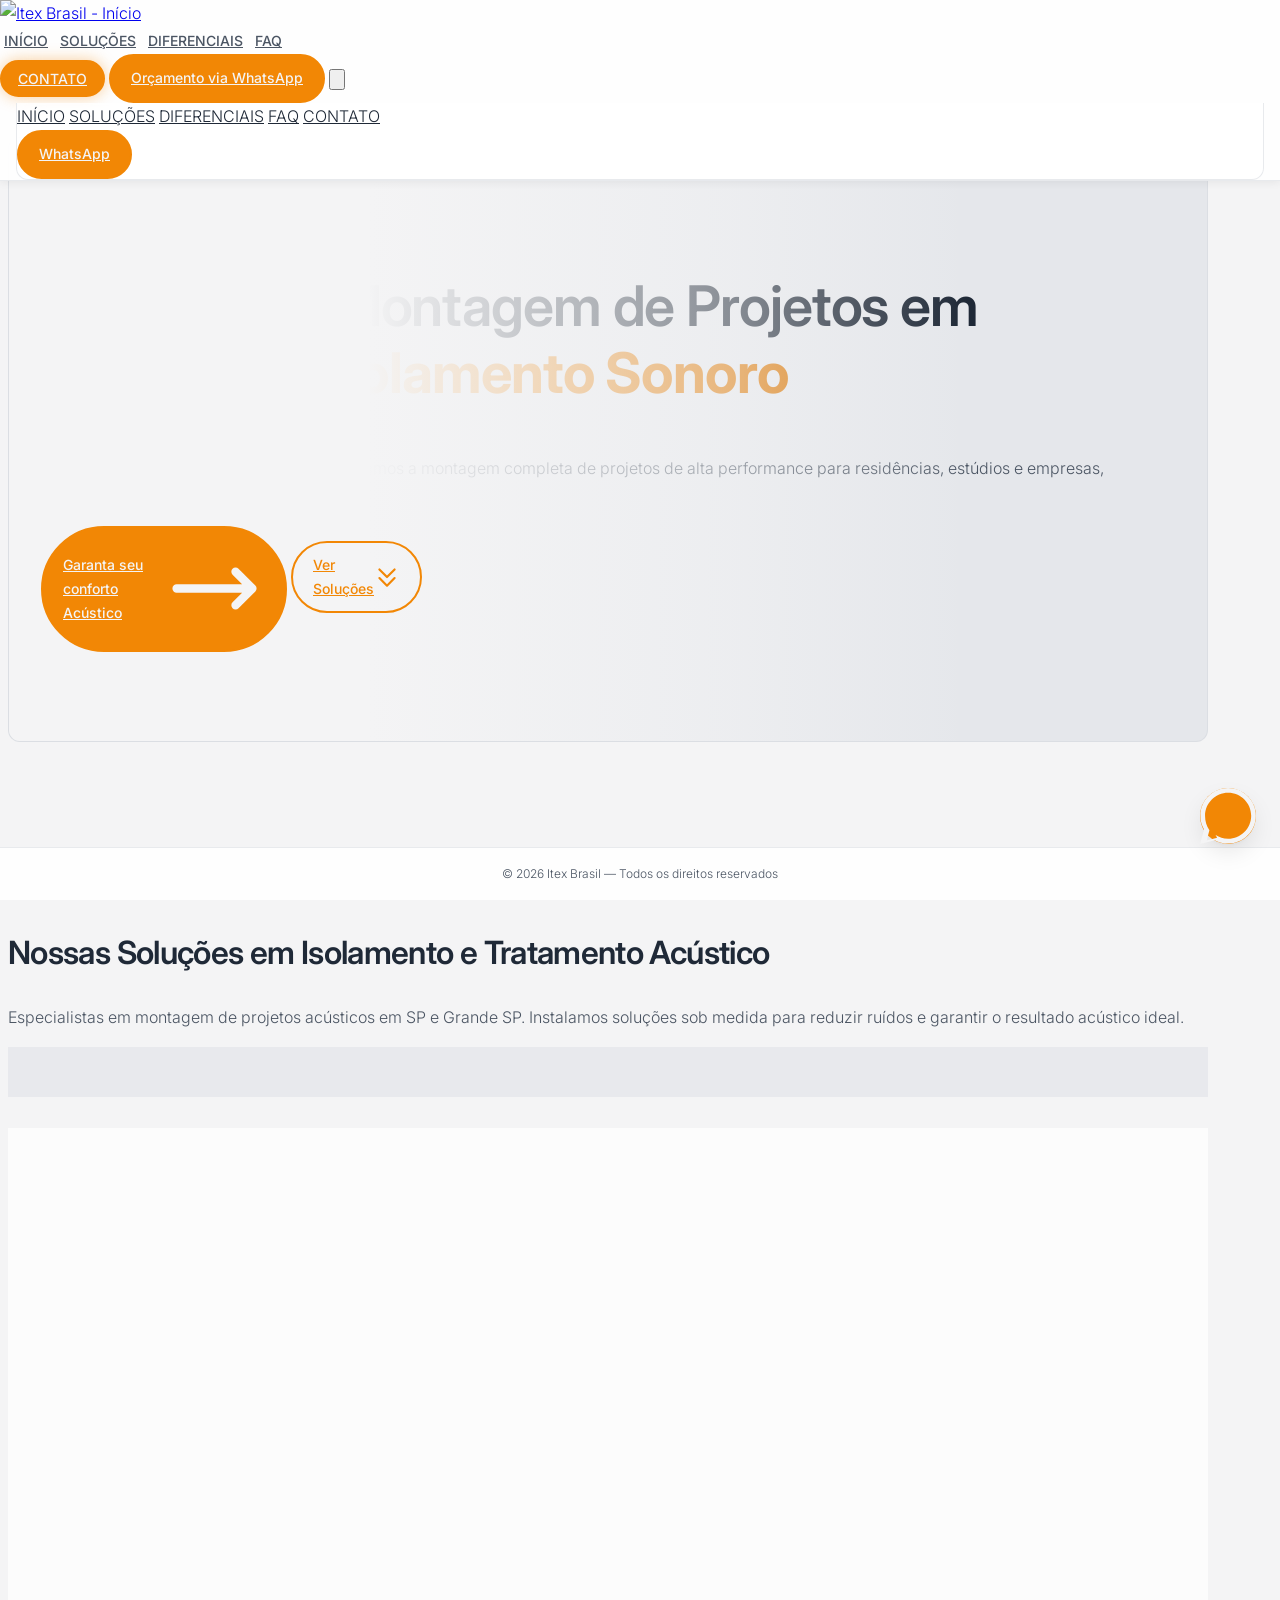
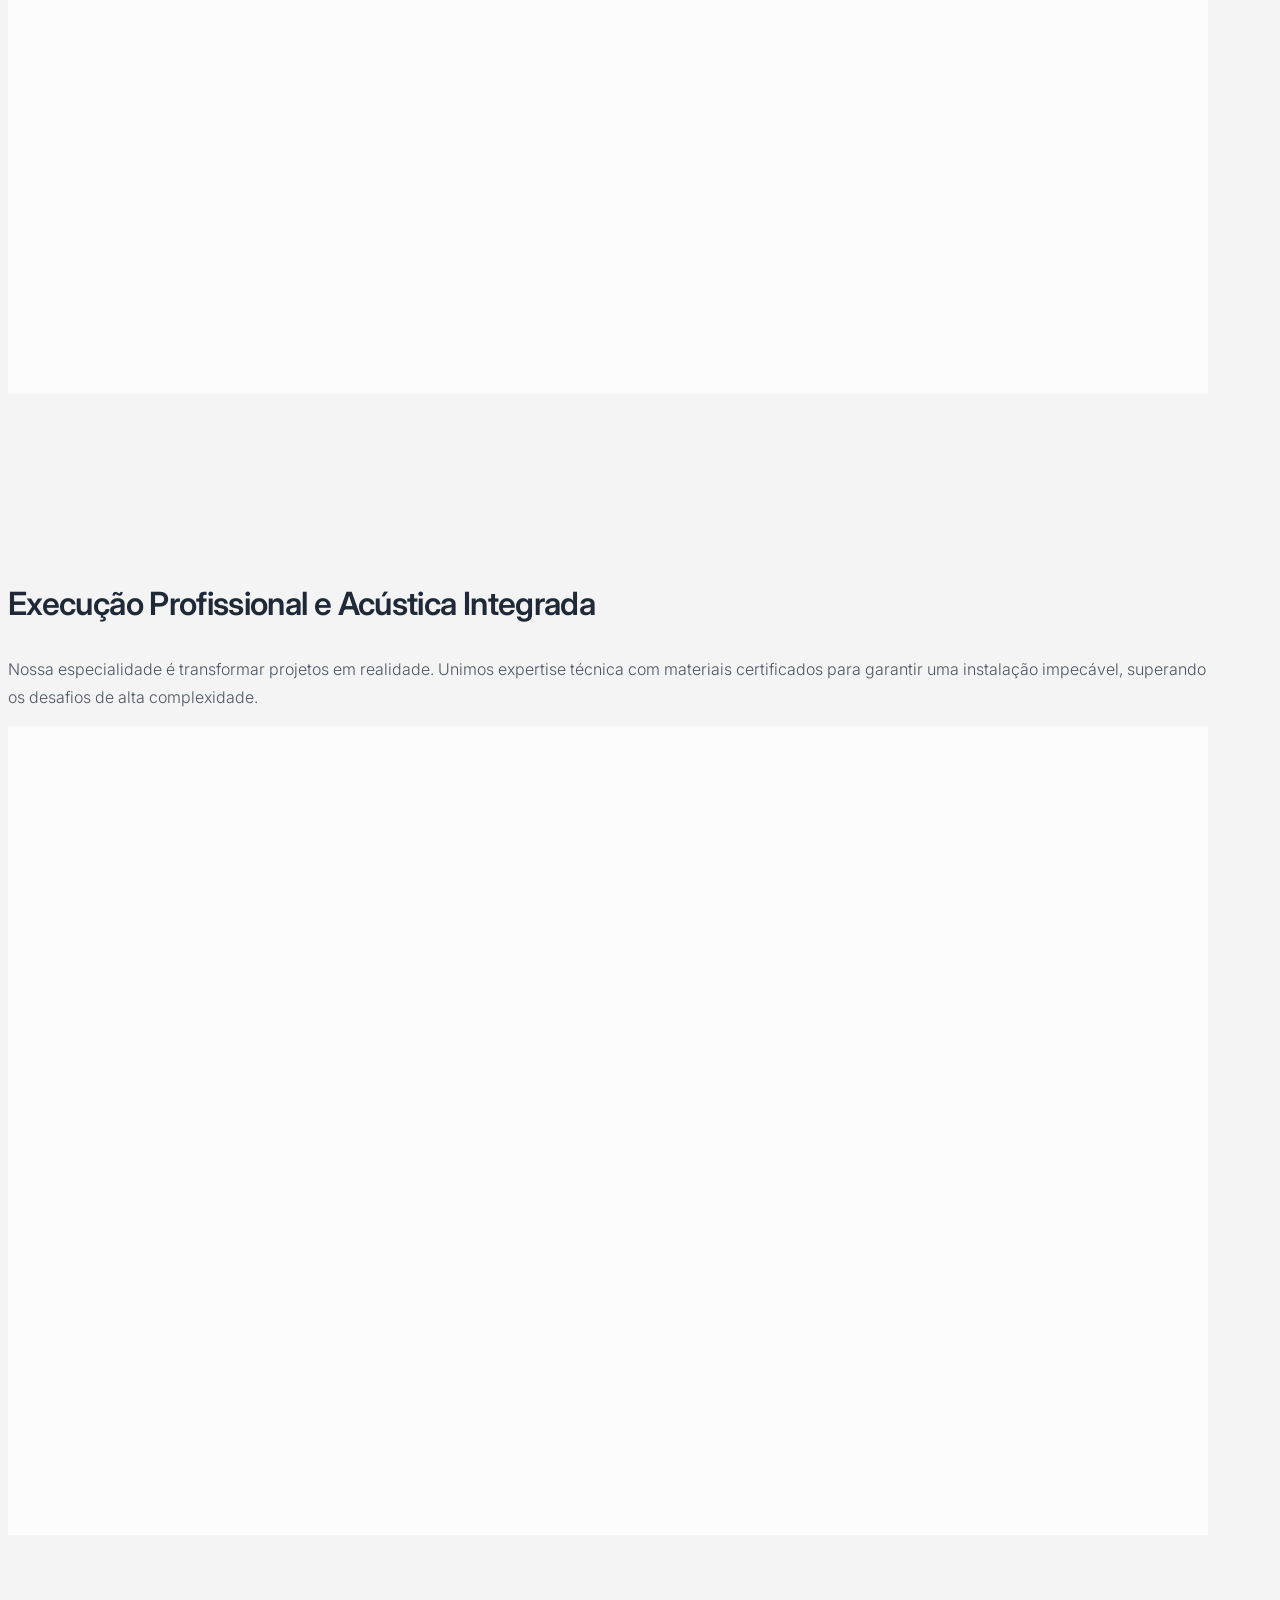
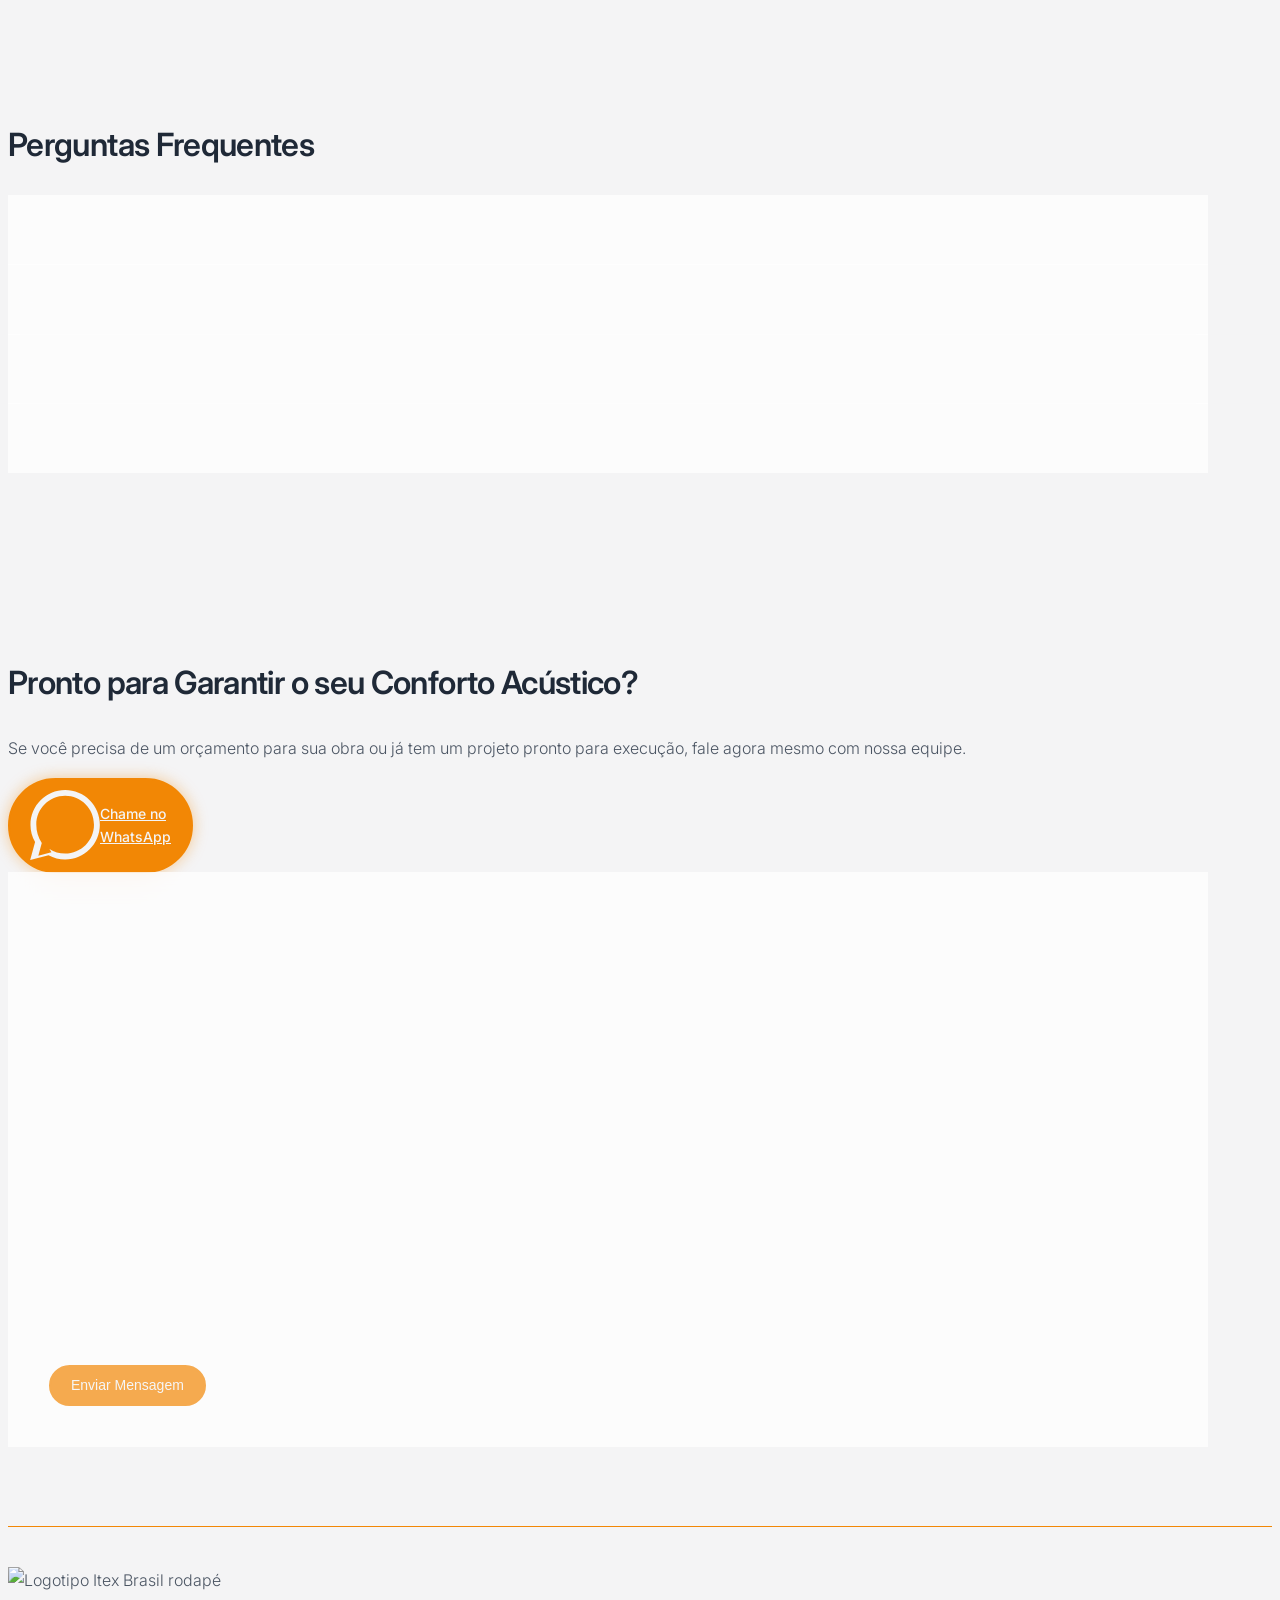
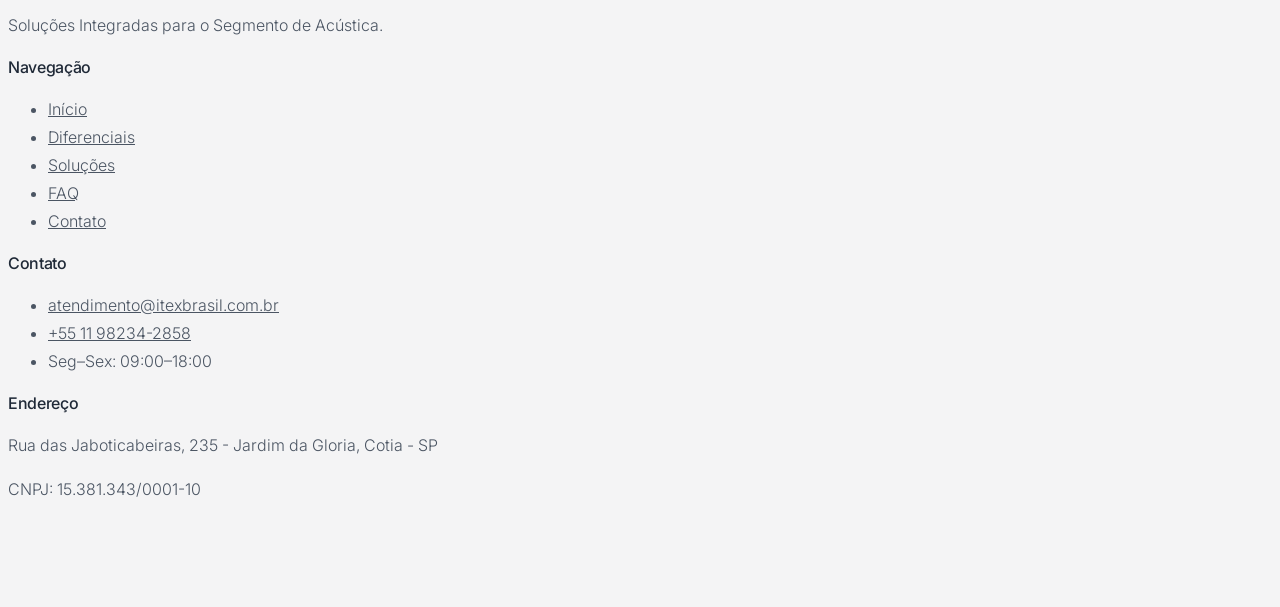
==== dia/index.html @ 736c338f "Add files via upload" ====
<!DOCTYPE html>
<html lang="pt-BR" class="scroll-smooth">
<head>
    <meta charset="UTF-8">
    <meta http-equiv="content-language" content="pt-BR">
    <meta name="viewport" content="width=device-width, initial-scale=1.0">
    
    <title>Itex Brasil | Execução Premium de Projetos Acústicos em SP</title>
    
    <meta name="description" content="Execução de projetos acústicos de alta performance em São Paulo. Soluções premium em isolamento e tratamento acústico para estúdios, empresas e residências.">
    
    <meta name="keywords" content="montagem de projeto acústico, instalação acústica São Paulo, instalação acústica Grande SP, isolamento sonoro SP, acústica para estúdios, obra de acústica Cotia, projeto acústico premium">
    <meta name="author" content="Itex Brasil">
    <meta name="robots" content="index, follow, max-snippet:-1, max-image-preview:large, max-video-preview:-1">
    
    <link rel="canonical" href="https://www.itexacusticasp.com.br/">
    
    <script async src="https://www.googletagmanager.com/gtag/js?id=G-LTKER7NZMF"></script>
<script>
  window.dataLayer = window.dataLayer || [];
  function gtag(){dataLayer.push(arguments);}
  gtag('js', new Date());

  gtag('config', 'G-LTKER7NZMF');
</script>
    
    <meta property="og:url" content="https://www.itexacusticasp.com.br/">
    <meta property="og:type" content="website">
    <meta property="og:title" content="Itex Brasil | Execução Premium de Projetos Acústicos em SP">
    <meta property="og:description" content="Soluções de alta performance em isolamento e tratamento acústico para estúdios, empresas e residências.">
    <meta property="og:image" content="https://www.itexacusticasp.com.br/og-image-premium.jpg">
    <meta property="twitter:card" content="summary_large_image">
    <meta property="twitter:title" content="Itex Brasil | Execução Premium de Projetos Acústicos em SP">
    <meta property="twitter:description" content="Soluções de alta performance em isolamento e tratamento acústico para estúdios, empresas e residências.">
    <meta property="twitter:image" content="https://www.itexacusticasp.com.br/og-image-premium.jpg">
    
    <link rel="icon" href="https://i.postimg.cc/TYwK56vv/logotipo-itex-brasil-solu-es-integradas-para-o-segmento-de-ac-stica-em-s-o-paulo-bege-cinzentado.png" type="image/png">
    <link rel="apple-touch-icon" sizes="180x180" href="/apple-touch-icon.png">
    <link rel="icon" type="image/png" sizes="32x32" href="/favicon-32x32.png">
    <link rel="icon" type="image/png" sizes="16x16" href="/favicon-16x16.png">
    
    
    <link rel="preconnect" href="https://fonts.googleapis.com">
    <link rel="preconnect" href="https://fonts.gstatic.com" crossorigin>
    <link href="https://fonts.googleapis.com/css2?family=Inter:wght@300;500;600&display=swap" rel="stylesheet">
    
    <script src="https://cdn.tailwindcss.com"></script>

    
    <link rel="stylesheet" href="style.css">
    
    
    <script type="application/ld+json">
    {
      "@context":"https://schema.org",
      "@graph":[
        {"@type":"WebSite","@id":"https://www.itexacusticasp.com.br/#website","url":"https://www.itexacusticasp.com.br/","name":"Itex Brasil"},
        {"@type":"LocalBusiness","@id":"https://www.itexacusticasp.com.br/#localbusiness","name":"Itex Brasil","telephone":"+55-11-98234-2858","email":"atendimento@itexbrasil.com.br"}
      ]
    }
    </script>
</head>
<body class="antialiased">

    <header id="header" class="fixed top-0 left-0 w-full transition-all duration-300" role="banner" aria-label="Cabeçalho Itex Brasil">
        <div class="container mx-auto px-6 py-5 flex items-center justify-between">
            
            <a href="#inicio" aria-label="Itex Brasil - Início" class="flex items-center gap-4">
                <img src="https://i.postimg.cc/Wb87Cwcz/logotipo-itex-brasil-isolamento-acustico-sao-paulo.webp" 
                     alt="Itex Brasil - Início" class="h-10 w-auto" width="224" height="56" loading="eager" decoding="async">
            </a>
            
            <nav id="nav-menu" class="hidden md:flex items-center gap-6 lg:gap-8 absolute left-1/2 -translate-x-1/2" role="navigation" aria-label="Menu principal">
                <a href="#inicio" data-navlink="inicio" class="nav-link">INÍCIO</a>
                <a href="#solucoes" data-navlink="solucoes" class="nav-link">SOLUÇÕES</a>
                <a href="#diferenciais" data-navlink="diferenciais" class="nav-link">DIFERENCIAIS</a>
                <a href="#faq" data-navlink="faq" class="nav-link">FAQ</a>
            </nav>

            <div class="flex items-center gap-4">
                <a href="#contato" data-navlink="contato" class="nav-link nav-link-cta hidden md:inline-flex">CONTATO</a>
                <a href="https://wa.me/5511982342858?text=Ol%C3%A1!%20Gostaria%20de%20um%20or%C3%A7amento%20para%20montagem%20de%20um%20projeto%20ac%C3%BAstico." target="_blank" rel="noopener noreferrer" class="hidden md:inline-flex btn btn-primary">
                    <span>Orçamento via WhatsApp</span>
                </a>
                
                <button id="mobile-menu-button" class="md:hidden text-primary relative w-8 h-8" aria-label="Abrir menu de navegação" aria-expanded="false" aria-controls="mobile-menu">
                    <svg class="w-full h-full" fill="none" stroke="var(--color-text-primary)" viewBox="0 0 24 24" stroke-width="2" stroke-linecap="round" stroke-linejoin="round">
                        <path id="menu-line-top" d="M4 6h16" class="transition-all duration-300 ease-in-out"></path>
                        <path id="menu-line-middle" d="M4 12h16" class="transition-all duration-300 ease-in-out"></path>
                        <path id="menu-line-bottom" d="M4 18h16" class="transition-all duration-300 ease-in-out"></path>
                    </svg>
                </button>
            </div>
        </div>

        <div id="mobile-menu" class="hidden md:hidden glass-card" style="border-radius: 0 0 0.75rem 0.75rem; margin: 0 1rem; border-top: none;">
            <a href="#inicio" class="mobile-nav-link block py-3 px-6 text-sm font-medium" style="color: var(--color-text-primary);">INÍCIO</a>
            <a href="#solucoes" class="mobile-nav-link block py-3 px-6 text-sm font-medium" style="color: var(--color-text-primary);">SOLUÇÕES</a>
            <a href="#diferenciais" class="mobile-nav-link block py-3 px-6 text-sm font-medium" style="color: var(--color-text-primary);">DIFERENCIAIS</a>
            <a href="#faq" class="mobile-nav-link block py-3 px-6 text-sm font-medium" style="color: var(--color-text-primary);">FAQ</a>
            <a href="#contato" class="mobile-nav-link block py-3 px-6 text-sm font-medium" style="color: var(--color-text-primary);">CONTATO</a>
            <div class="p-4">
                <a href="https://wa.me/5511982342858?text=Ol%C3%A1!%20Gostaria%20de%20um%20or%C3%A7amento%20para%20montagem%20de%20um%20projeto%20ac%C3%BAstico." target="_blank" rel="noopener noreferrer" class="block w-full btn btn-primary">
                    <span>WhatsApp</span>
                </a>
            </div>
        </div>
    </header>

    <main role="main">

        <section id="inicio" aria-label="Início - Isolamento acústico em São Paulo"> 
            <div class="container mx-auto px-6">
                
                <div class="hero-card animated-element">
                    
                    <img src="https://i.postimg.cc/YSxzzNJW/solucoes-integradas-isolamento-acustico-sao-paulo-office.webp"
                         alt="Escritório moderno com divisórias de vidro, mostrando uma solução de acústica corporativa em São Paulo."
                         class="hero-bg-image" width="1920" height="1080" loading="eager" decoding="async" fetchpriority="high">
                    
                    <div class="hero-overlay"></div>

                    <div class="relative z-10 w-full max-w-2xl"> 
                        <h1 class="text-primary">Execução e Montagem de Projetos em <span class="hero-accent-text">Acústica</span> e <span class="hero-accent-text">Isolamento Sonoro</span></h1>
                        <p class="mt-6 text-base md:text-lg text-secondary">Com foco em São Paulo e Grande SP, Realizamos a montagem completa de projetos de alta performance para residências, estúdios e empresas, garantindo o conforto acústico ideal.</p>

                        <div class="mt-8 flex flex-col sm:flex-row gap-4">
                            <a href="#contato" id="hero-cta-button" class="btn btn-primary group">
                                <span>Garanta seu conforto Acústico</span>
                                <svg xmlns="http://www.w3.org/2000/svg" class="h-4 w-4 ml-2" fill="none" viewBox="0 0 24 24" stroke="currentColor" stroke-width="2"><path stroke-linecap="round" stroke-linejoin="round" d="M17 8l4 4m0 0l-4 4m4-4H3"/></svg>
                            </a>
                            <a href="#solucoes" class="btn btn-outline-primary group">
                                <span>Ver Soluções</span>
                                <svg xmlns="http://www.w3.org/2000/svg" class="h-4 w-4 ml-2" fill="none" viewBox="0 0 24 24" stroke="currentColor" stroke-width="2"><path stroke-linecap="round" stroke-linejoin="round" d="M19 13l-7 7-7-7m14-8l-7 7-7-7"/></svg>
                            </a>
                        </div>
                    </div>
                </div>
            </div>
        </section>

        <section id="solucoes" aria-label="Nossas Soluções Acústicas"> 
            <div class="container mx-auto px-6">
                <div class="text-center mb-10 animated-element">
                    <h2 class="tracking-tight">Nossas Soluções em Isolamento e Tratamento Acústico</h2>
                    <p class="text-base md:text-lg mt-4 max-w-3xl mx-auto">Especialistas em montagem de projetos acústicos em SP e Grande SP. Instalamos soluções sob medida para reduzir ruídos e garantir o resultado acústico ideal.</p>
                </div>

                <div class="flex justify-center mb-6 animated-element" style="animation-delay: 150ms;">
                    <div role="tablist" aria-label="Nossas Soluções" class="tab-list">
                        <div id="tab-slider"></div> 
                        <button role="tab" aria-selected="true" aria-controls="estudios-panel" id="estudios-tab" data-tab-target="estudios" class="tab-button active">Estúdios</button>
                        <button role="tab" aria-selected="false" aria-controls="corporativo-panel" id="corporativo-tab" data-tab-target="corporativo" class="tab-button">Corporativo</button>
                        <button role="tab" aria-selected="false" aria-controls="residencial-panel" id="residencial-tab" data-tab-target="residencial" class="tab-button">Residencial</button>
                        <button role="tab" aria-selected="false" aria-controls="areas-tecnicas-panel" id="areas-tecnicas-tab" data-tab-target="areas-tecnicas" class="tab-button">Áreas Técnicas</button>
                        <button role="tab" aria-selected="false" aria-controls="industria-panel" id="industria-tab" data-tab-target="industria" class="tab-button">Indústria</button>
                    </div>
                </div>
                
                <div class="relative animated-element tab-container glass-card" style="animation-delay: 300ms;" aria-live="polite"> 
                    <div id="tab-content-wrapper">

                        <div id="estudios-panel" role="tabpanel" aria-labelledby="estudios-tab" class="tab-panel">
                            <div class="grid grid-cols-1 md:grid-cols-2 gap-8 items-center">
                                <div>
                                    <h3 class="text-xl md:text-2xl mb-2">Estúdios: Soluções completas para salas de gravação, ensaio e home studios</h3>
                                    <p class="text-base md:text-lg text-secondary">Oferecemos soluções acústicas integradas para o isolamento e o tratamento de paredes, tetos e pisos.</p>
                                    <ul class="mt-4 text-base text-secondary list-disc list-inside space-y-2">
                                        <li>Sistema "Box-in-Box" - técnica de desacoplamento total.</li>
                                        <li>Difusão e absorção sonora - tratamento preciso de salas.</li>
                                        <li>Home Studios - Soluções compactas, eficientes com instalação simples e limpa para residências.</li>
                                    </ul>
                                </div>
                                <div>
                                    <img src="https://i.postimg.cc/BZxHnVrM/montagem-isolamento-acustico-estudio-sao-paulo.webp" alt="Execução de projeto e montagem de isolamento acústico em estúdio de gravação profissional em São Paulo." class="rounded-lg shadow-md w-full aspect-video object-cover" loading="lazy" decoding="async" width="800" height="500">
                                </div>
                            </div>
                        </div>

                        <div id="corporativo-panel" role="tabpanel" aria-labelledby="corporativo-tab" class="tab-panel">
                            <div class="grid grid-cols-1 md:grid-cols-2 gap-8 items-center">
                                <div class="md:order-last">
                                    <h3 class="text-xl md:text-2xl mb-2">Acústica Corporativa e Comercial</h3>
                                    <p class="text-base md:text-lg text-secondary">Consultoria para projetos acústicos de grande porte.</p>
                                    <p class="mt-3 text-base text-secondary">Soluções de privacidade e inteligibilidade para escritórios, hotéis, restaurantes, call centers, salas de reunião e auditórios. Reduza o ruído e garanta o conforto de clientes e colaboradores.</p>
                                    <ul class="mt-4 text-base text-secondary list-disc list-inside space-y-2">
                                        <li>Isolamento entre quartos de hotel e tratamento de lobbies.</li>
                                        <li>Tratamento acústico para restaurantes, salas de reunião e videoconferência.</li>
                                        <li>Projetos para open space focados na redução de ruído e aumento da privacidade.</li>
                                    </ul>
                                </div>
                                <div>
                                    <img src="https://i.postimg.cc/h49Tt5kC/montagem-acustica-escritorio-corporativo-sao-paulo.webp" alt="Montagem de tratamento acústico em escritório corporativo moderno em São Paulo, com divisórias e painéis." class="rounded-lg shadow-md w-full aspect-video object-cover" loading="lazy" decoding="async" width="800" height="500">
                                </div>
                            </div>
                        </div>

                        <div id="residencial-panel" role="tabpanel" aria-labelledby="residencial-tab" class="tab-panel">
                            <div class="grid grid-cols-1 md:grid-cols-2 gap-8 items-center">
                                <div>
                                    <h3 class="text-xl md:text-2xl mb-2">Paz e Silêncio garantidos em casa</h3>
                                    <p class="text-base md:text-lg text-secondary">Soluções para reduzir o impacto sonoro em residências e condomínios, com alternativas de obras secas para o menor transtorno.</p>
                                    <p class="mt-3 text-base text-secondary">O tráfego urbano, obras, ruído entre pisos e som de áreas de lazer ou academias podem comprometer seu conforto. Nossas soluções incluem:</p>
                                    <ul class="mt-4 text-base text-secondary list-disc list-inside space-y-2">
                                        <li>Isolamento de paredes, pisos e forros.</li>
                                        <li>Pisos flutuantes para atenuação de ruídos de impacto.</li>
                                        <li>Janelas e portas acústicas para minimizar ruídos externos.</li>
                                    </ul>
                                </div>
                                <div>
                                    <img src="https://i.postimg.cc/sfp7gNkK/instalacao-isolamento-acustico-residencial-sao-paulo.webp" alt="Instalação de isolamento acústico em sala de estar residencial em São Paulo para conforto e redução de ruído." class="rounded-lg shadow-md w-full aspect-video object-cover" loading="lazy" decoding="async" width="800" height="500">
                                </div>
                            </div>
                        </div>

                        <div id="areas-tecnicas-panel" role="tabpanel" aria-labelledby="areas-tecnicas-tab" class="tab-panel">
                            <div class="grid grid-cols-1 md:grid-cols-2 gap-8 items-center">
                                <div class="md:order-last">
                                    <h3 class="text-xl md:text-2xl mb-2">Lajes e Áreas Técnicas: Controle de Ruído e Vibração Estrutural</h3>
                                    <p class="text-base md:text-lg text-secondary">Redução de ruídos estruturais e vibrações em áreas técnicas.</p>
                                    <p class="mt-3 text-base text-secondary">As casas de máquinas, bombas e condensadoras são grandes fontes de ruído. Elimine vibrações e ruídos estruturais com as nossas soluções focadas em alta performance:</p>
                                    <ul class="mt-4 text-base text-secondary list-disc list-inside space-y-2">
                                        <li>Plataformas antivibração para condensadoras de ar-condicionado.</li>
                                        <li>Isolamento e absorção sonora total em casas de máquinas e bombas.</li>
                                        <li>Instalação de mangotes flexíveis e antivibração em tubulações.</li>
                                    </ul>
                                </div>
                                <div>
                                    <img src="https://i.postimg.cc/bJdW8TMN/lajes-areas-tecnicas-solucoes-industriais-sao-paulo.webp" alt="Montagem de isolamento acústico em áreas técnicas de edifícios em São Paulo." class="rounded-lg shadow-md w-full aspect-video object-cover" loading="lazy" decoding="async" width="800" height="500">
                                </div>
                            </div>
                        </div>

                        <div id="industria-panel" role="tabpanel" aria-labelledby="industria-tab" class="tab-panel">
                            <div class="grid grid-cols-1 md:grid-cols-2 gap-8 items-center">
                                <div>
                                    <h3 class="text-xl md:text-2xl mb-2">Barreiras acústicas e soluções industriais</h3>
                                    <p class="text-base md:text-lg text-secondary">Soluções Acústicas Industriais e Adequação à NR.</p>
                                    <p class="mt-3 text-base text-secondary">Garantia de Conformidade e Segurança. Controlamos ruídos e vibrações em ambientes de produção e casas de máquinas, assegurando o bem-estar dos colaboradores e o atendimento às Normas Regulamentadoras (NR).</p>
                                    <ul class="mt-4 text-base text-secondary list-disc list-inside space-y-2">
                                        <li>Plataformas antivibração para máquinas e equipamentos diversos.</li>
                                        <li>Sistemas de isolamento e absorção sonora em pisos, paredes e forros.</li>
                                        <li>Construção de nichos isoladores para confinamento de ruídos.</li>
                                    </ul>
                                </div>
                                <div>
                                    <img src="https://i.postimg.cc/N0Fpr0xd/barreiras-acusticas-e-solucoes-industriais-sao-paulo-real.webp" alt="Montagem de barreiras acústicas e soluções industriais em São Paulo." class="rounded-lg shadow-md w-full aspect-video object-cover" loading="lazy" decoding="async" width="800" height="500">
                                </div>
                            </div>
                        </div>

                    </div>
                </div>
            </div>
        </section>

        <section id="diferenciais">
            <div class="container mx-auto px-6">
                <div class="text-center mb-12 animated-element">
                    <h2 class="tracking-tight">Execução Profissional e Acústica Integrada</h2>
                    <p class="text-base md:text-lg mt-4 max-w-3xl mx-auto">Nossa especialidade é transformar projetos em realidade. Unimos expertise técnica com materiais certificados para garantir uma instalação impecável, superando os desafios de alta complexidade.</p>
                </div>

                <div class="grid grid-cols-1 md:grid-cols-3 gap-6 md:gap-8">
                    
                    <article class="premium-card animated-element" style="animation-delay: 150ms;">
                        <svg class="premium-card-icon" xmlns="http://www.w3.org/2000/svg" fill="none" viewBox="0 0 24 24" stroke-width="1.5" stroke="currentColor">
                          <path stroke-linecap="round" stroke-linejoin="round" d="M9 12.75L11.25 15 15 9.75M21 12a9 9 0 11-18 0 9 9 0 0118 0z" />
                        </svg>
                        <h3 class="mb-2">Qualidade Garantida</h3>
                        <p class="text-base">Trabalhamos <strong>exclusivamente</strong> com <strong>materiais certificados</strong> e especificações rigorosas. Isso garante que sua solução acústica tenha o desempenho máximo e cumpra todas as normas técnicas.</p>
                    </article>

                    <article class="premium-card animated-element" style="animation-delay: 300ms;">
                        <svg class="premium-card-icon" xmlns="http://www.w3.org/2000/svg" fill="none" viewBox="0 0 24 24" stroke-width="1.5" stroke="currentColor">
                          <path stroke-linecap="round" stroke-linejoin="round" d="M3.75 6.75h16.5M3.75 12h16.5m-16.5 5.25H12" />
                        </svg>
                        <h3 class="mb-2">Soluções Acústicas sob Medida</h3>
                        <p class="text-base">Cada projeto é único. Desenvolvemos <strong>soluções customizadas</strong> para isolamento e tratamento, baseadas em uma análise minuciosa do seu ambiente, do home studio ao complexo industrial.</p>
                    </article>

                    <article class="premium-card animated-element" style="animation-delay: 450ms;">
                         <svg class="premium-card-icon" xmlns="http://www.w3.org/2000/svg" fill="none" viewBox="0 0 24 24" stroke-width="1.5" stroke="currentColor">
                          <path stroke-linecap="round" stroke-linejoin="round" d="M15 19.128a9.38 9.38 0 002.625.372 9.337 9.337 0 004.121-.952 4.125 4.125 0 00-7.533-2.493M15 19.128v-.003c0-1.113-.285-2.16-.786-3.07M15 19.128v.106A12.318 12.318 0 018.624 21c-2.331 0-4.512-.645-6.374-1.766l-.001-.109a6.375 6.375 0 0111.964-3.07M12 6.375a3.375 3.375 0 11-6.75 0 3.375 3.375 0 016.75 0zM8.25 18.75a2.25 2.25 0 012.25-2.25h1.5a2.25 2.25 0 012.25 2.25V21" />
                        </svg>
                        <h3 class="mb-2">Profissionais Qualificados</h3>
                        <p class="text-base">Nossa equipe é composta por <strong>profissionais experientes</strong> e aptos a executar as mais diversas tarefas, entregando resultados que superam as expectativas em isolamento e sonorização.</p>
                    </article>

                </div>
            </div>
        </section>
        
        <section id="faq">
            <div class="container mx-auto px-6">
                <div class="text-center mb-10 animated-element">
                    <h2 class="tracking-tight">Perguntas Frequentes</h2>
                </div>

                <div class="max-w-3xl mx-auto space-y-4 animated-element" style="animation-delay: 150ms;">
                    
                    <details class="faq-item">
                        <summary>
                            <span>Qual a diferença entre isolamento e tratamento acústico?</span>
                            <div class="faq-icon" aria-hidden="true">
                                <div class="faq-icon-line faq-icon-horizontal"></div>
                                <div class="faq-icon-line faq-icon-vertical"></div>
                            </div>
                        </summary>
                        <p>O <strong>isolamento</strong> evita a transmissão do som entre ambientes (ex.: ruído de vizinhos). O <strong>tratamento</strong> melhora a qualidade sonora interna (reduz ecos e reverberação). Nossos projetos de montagem podem incluir ambos.</p>
                    </details>

                    <details class="faq-item">
                        <summary>
                            <span>Qual é o prazo de execução de uma obra de isolamento?</span>
                            <div class="faq-icon" aria-hidden="true">
                                <div class="faq-icon-line faq-icon-horizontal"></div>
                                <div class="faq-icon-line faq-icon-vertical"></div>
                            </div>
                        </summary>
                        <p>O tempo varia conforme o escopo da montagem. Intervenções menores (instalação de painéis, janelas) são rápidas, mas obras estruturais exigem um cronograma detalhado. Sempre oferecemos uma visita técnica para estimativa precisa de prazo.</p>
                    </details>

                    <details class="faq-item">
                        <summary>
                            <span>O que é uma solução acústica "box in box"?</span>
                            <div class="faq-icon" aria-hidden="true">
                                <div class="faq-icon-line faq-icon-horizontal"></div>
                                <div class="faq-icon-line faq-icon-vertical"></div>
                            </div>
                        </summary>
                        <p>O sistema <strong>Box in Box</strong> é uma estrutura independente, desacoplada da edificação por isoladores de vibração, usada para evitar a transmissão de ruído entre ambientes — o princípio central é o <strong>desacoplamento</strong>.</p>
                    </details>

                    <details class="faq-item">
                        <summary>
                            <span>Como funciona o processo de visita técnica e orçamento?</span>
                            <div class="faq-icon" aria-hidden="true">
                                <div class="faq-icon-line faq-icon-horizontal"></div>
                                <div class="faq-icon-line faq-icon-vertical"></div>
                            </div>
                        </summary>
                        <p>Após o contato inicial, agendamos uma visita técnica gratuita ao local para avaliar as necessidades, realizar medições (se necessário) e discutir as melhores soluções. Em seguida, apresentamos um orçamento detalhado sem compromisso.</p>
                    </details>
                </div>
            </div>
        </section>

        <section id="contato">
            <div class="container mx-auto px-6">
                <header class="text-center mb-10 animated-element">
                    <h2 class="tracking-tight">Pronto para Garantir o seu Conforto Acústico?</h2>
                    <p class="text-base md:text-lg mt-4 max-w-3xl mx-auto">Se você precisa de um orçamento para sua obra ou já tem um projeto pronto para execução, fale agora mesmo com nossa equipe.</p>
                    <a href="https://wa.me/5511982342858?text=Ol%C3%A1!%20Gostaria%20de%20um%20or%C3%A7amento%20para%20montagem%20de%20um%20projeto%20ac%C3%BAstico." target="_blank" rel="noopener noreferrer" class="mt-6 inline-flex btn btn-primary" style="box-shadow: var(--glow-effect);">
                        <svg class="w-5 h-5 mr-2" fill="currentColor" viewBox="0 0 24 24" aria-hidden="true"><path d="M.057 24l1.687-6.163c-1.041-1.804-1.588-3.849-1.587-5.946.003-6.556 5.338-11.891 11.893-11.891 3.181.001 6.167 1.24 8.413 3.488 2.245 2.248 3.481 5.236 3.48 8.414-.003 6.557-5.338 11.892-11.894 11.892-1.99-.001-3.951-.5-5.688-1.448l-6.305 1.654zm6.597-3.807c1.676.995 3.276 1.591 5.392 1.592 5.448 0 9.886-4.434 9.889-9.885.002-5.462-4.415-9.89-9.881-9.892-5.452 0-9.887 4.434-9.889 9.886-.001 2.269.654 4.438 1.873 6.262l-1.189 4.344 4.498-1.182z"/></svg>
                        <span>Chame no WhatsApp</span>
                    </a>
                </header>

                <div class="max-w-3xl mx-auto animated-element" style="animation-delay: 150ms;">
                    <div class="form-card-bg">
                        <h3 class="text-xl md:text-2xl mb-5 text-center">Ou envie sua Mensagem</h3>

                        <form id="contact-form" novalidate aria-label="Formulário de contato para orçamento" class="flex flex-col gap-4" 
                              action="https://formspree.io/f/manlddqr" 
                              method="post" 
                              enctype="multipart/form-data">
                            
                            <input type="hidden" name="_subject" value="Novo Contato - Site Itex Brasil (Premium)">
                            
                            <input type="hidden" name="_next" value="https://www.itexacusticasp.com.br/obrigado">
                            <input type="hidden" name="_autoresponse" value="Recebemos sua mensagem e agradecemos o seu contato! Nossa equipe de especialistas irá analisar sua solicitação e retornará o mais breve possível. Atenciosamente, Equipe Itex Brasil.">

                            <div class="grid grid-cols-1 sm:grid-cols-2 gap-4">
                                <div>
                                    <label for="name" class="block mb-1 text-sm font-medium text-primary">Nome Completo</label>
                                    <input type="text" id="name" name="name" required minlength="2" placeholder="Seu nome" aria-required="true">
                                    <div id="name-error" class="error-message text-xs text-red-500 mt-1"></div>
                                </div>

                                <div>
                                    <label for="email" class="block mb-1 text-sm font-medium text-primary">Seu Melhor E-mail</label>
                                    <input type="email" id="email" name="email" required placeholder="seu@email.com" aria-required="true">
                                    <div id="email-error" class="error-message text-xs text-red-500 mt-1"></div>
                                </div>
                            </div>

                            <div>
                                <label for="message" class="block mb-1 text-sm font-medium text-primary">Descreva sua necessidade</label>
                                <textarea id="message" name="message" rows="4" required minlength="10" placeholder="Ex: Gostaria de um orçamento para a montagem de um estúdio..."></textarea>
                                <div id="message-error" class="error-message text-xs text-red-500 mt-1"></div>
                            </div>

                            <div>
                                <label for="file-upload" class="block mb-1 text-sm font-medium text-primary">Anexar Projeto (Opcional)</label>
                                <input id="file-upload" name="attachment" type="file" class="block w-full text-sm text-secondary
                                    file:mr-4 file:py-2 file:px-4
                                    file:rounded-full file:border-0
                                    file:text-sm file:font-medium
                                    file:bg-[var(--color-text-secondary)] file:text-[var(--color-background-body)]
                                    hover:file:bg-[var(--color-text-primary)] file:cursor-pointer"
                                    accept=".pdf,.dwg,.jpg,.jpeg,.png">
                                <p class="text-xs text-secondary mt-1">Máx 5MB (PDF/DWG/JPG)</p>
                                <p id="file-name-display" class="text-center text-sm mt-2 text-secondary"></p>
                            </div>

                            <div class="text-center mt-3">
                                <button type="submit" id="submit-button" class="btn btn-primary w-full sm:w-auto" disabled>
                                    <span>Enviar Mensagem</span>
                                </button>
                            </div>
                        </form>

                        <div id="feedback-message" class="hidden text-center p-3 mt-4 rounded-md text-sm"></div>
                    </div>
                </div>
            </div>
        </section>
        
    </main>

    <footer role="contentinfo">
        <div class="container mx-auto px-6">
            <div class="grid grid-cols-1 md:grid-cols-4 gap-8 text-center md:text-left">
                
                <div>
                    <div class="w-[200px] mx-auto md:mx-0 mb-4">
                        <img src="https://i.postimg.cc/Wb87Cwcz/logotipo-itex-brasil-isolamento-acustico-sao-paulo.webp" 
                             alt="Logotipo Itex Brasil rodapé" class="h-10 w-auto" width="224" height="56" loading="lazy" decoding="async">
                    </div>
                    <p class="text-sm">Soluções Integradas para o Segmento de Acústica.</p>
                </div>

                <div>
                    <h3 class="text-lg mb-2">Navegação</h3>
                    <ul class="space-y-2 text-sm">
                        <li><a href="#inicio">Início</a></li>
                        <li><a href="#diferenciais">Diferenciais</a></li>
                        <li><a href="#solucoes">Soluções</a></li>
                        <li><a href="#faq">FAQ</a></li>
                        <li><a href="#contato">Contato</a></li>
                    </ul>
                </div>

                <div>
                    <h3 class="text-lg mb-2">Contato</h3>
                    <ul class="space-y-2 text-sm">
                        <li><a href="mailto:atendimento@itexbrasil.com.br">atendimento@itexbrasil.com.br</a></li>
                        <li><a href="tel:+5511982342858">+55 11 98234-2858</a></li>
                        <li><span>Seg–Sex: 09:00–18:00</span></li>
                    </ul>
                </div>

                <div>
                    <h3 class="text-lg mb-2">Endereço</h3>
                    <p class="text-sm">Rua das Jaboticabeiras, 235 - Jardim da Gloria, Cotia - SP</p>
                    <p class="text-sm mt-2">CNPJ: 15.381.343/0001-10</p>
                </div>
            </div>
        </div>
    </footer>

    <div id="copyright-bar">
        <p>© <span id="year"></span> Itex Brasil — Todos os direitos reservados</p>
    </div>

    <a href="https://wa.me/5511982342858?text=Ol%C3%A1!%20Gostaria%20de%20um%20or%C3%A7amento%20para%20montagem%20de%20um%20projeto%20ac%C3%BAstico."
       target="_blank"
       rel="noopener noreferrer"
       class="floating-action-button"
       aria-label="Iniciar conversa no WhatsApp">
        <svg fill="currentColor" viewBox="0 0 24 24"><path d="M.057 24l1.687-6.163c-1.041-1.804-1.588-3.849-1.587-5.946.003-6.556 5.338-11.891 11.893-11.891 3.181.001 6.167 1.24 8.413 3.488 2.245 2.248 3.481 5.236 3.48 8.414-.003 6.557-5.338 11.892-11.894 11.892-1.99-.001-3.951-.5-5.688-1.448l-6.305 1.654zm6.597-3.807c1.676.995 3.276 1.591 5.392 1.592 5.448 0 9.886-4.434 9.889-9.885.002-5.462-4.415-9.89-9.881-9.892-5.452 0-9.887 4.434-9.889 9.886-.001 2.269.654 4.438 1.873 6.262l-1.189 4.344 4.498-1.182z"/></svg>
    </a>

    <script src="script.js" defer></script>

</body>
</html>
---- dia/style.css ----
:root {
    /* Paleta Principal */
    --color-primary-accent: #F28705;
    --color-primary-accent-hover: #D97706;

    /* TEMA DIA (Light Mode) */
    --color-background-body: #F4F4F5; /* Fundo muito claro (Quase branco) */
    
    /* Textos */
    --color-text-primary: #1F2937; /* Texto escuro/preto */
    --color-text-secondary: #4B5563; /* Texto cinza escuro */
    
    /* Bordas */
    --color-border-light: #D1D5DB; /* Borda cinza claro */
    
    /* Efeitos "Glassmorphism" (Vidro) */
    --color-glass-bg: rgba(255, 255, 255, 0.7); /* Fundo de seção branco 70% opaco */
    --color-glass-border: rgba(209, 213, 219, 0.5); /* Borda cinza claro 50% opaca */
    --color-glass-bg-hover: rgba(255, 255, 255, 0.9);
    
    /* Efeitos de Interação */
    --header-bg: rgba(255, 255, 255, 0.9); /* Header branco opaco */
    --glow-effect: 0 0 15px rgba(242,135,5,0.4); 
    --shadow-effect: 0 10px 25px -3px rgba(0,0,0,0.1), 0 4px 6px -4px rgba(0,0,0,0.05);
    
    /* Cores de formulário */
    --color-input-bg: #E5E7EB; /* Cinza claro para input */
    --color-input-text: #1F2937;
}

/* === ANIMAÇÕES GLOBAIS === */
@keyframes pulse-glow {
    0%, 100% { 
        transform: scale(1);
        box-shadow: 0 0 15px rgba(242,135,5,0.4); 
    }
    50% { 
        transform: scale(1.02);
        box-shadow: 0 0 22px rgba(242,135,5,0.6); 
    }
}
@keyframes subtle-fade-in-up {
    from {
        opacity: 0;
        transform: translateY(20px);
    }
    to {
        opacity: 1;
        transform: translateY(0);
    }
}

/* === CONFIGURAÇÃO BASE === */
html {
    -webkit-font-smoothing: antialiased;
    -moz-osx-font-smoothing: grayscale;
}
body {
    font-family: 'Inter', sans-serif;
    background-color: var(--color-background-body);
    color: var(--color-text-secondary);
    line-height: 1.7;
    font-weight: 300; /* Light */
    opacity: 0; 
    transition: opacity .45s ease;
    padding-bottom: 3.5rem; /* Espaço para a barra de copyright fixa */
}
body.loaded { opacity: 1; }

h1, h2, h3, h4 { 
    font-family: 'Inter', sans-serif; 
    color: var(--color-text-primary); 
    font-weight: 600; /* Semibold */
    letter-spacing: -0.02em;
}
/* APLICAÇÃO DO TAMANHO DESEJADO (2.25rem) com !important */
h2 { font-size: 2.0rem !important; line-height: 3.0rem; } 
h3 { font-size: 1.10rem; line-height: 1.50rem; /* 18px */ }

p, li { font-size: 1rem; line-height: 1.75rem; font-weight: 300; }

strong {
    font-weight: 500; /* Medium */
    color: var(--color-text-primary);
}

/* Seções */
section { 
    position: relative;
    padding-top: 3.5rem; 
    padding-bottom: 3.5rem; 
}
@media (min-width:768px) {
    section { 
        padding-top: 5rem; 
        padding-bottom: 5rem; 
    }
}

.container { max-width: 1200px; }

/* === CABEÇALHO (Estilo Fixo) === */
#header {
    background: var(--header-bg);
    position: fixed; top:0; left:0; right:0;
    z-index:999;
    box-shadow: 0 2px 8px rgba(0,0,0,0.06);
    backdrop-filter: blur(20px); /* Efeito névoa */
    border-bottom: 1px solid var(--color-glass-border);
}
#header a img {
   /* A LOGO DEVE SER CLARA PARA O TEMA DIA! (Você pode precisar trocar a URL da logo no HTML se a versão escura estiver embutida nela) */
}
.nav-link { 
    color: var(--color-text-secondary); /* Link escuro */
    transition: color .25s ease; 
    position: relative; 
    padding: .25rem; 
    font-weight: 500; /* Medium */
    font-size: 0.875rem; /* 14px */
}
.nav-link:hover { color: var(--color-primary-accent); }

/* CTA do Header */
.nav-link-cta {
    background-color: var(--color-primary-accent);
    color: var(--color-background-body) !important; /* Texto claro no CTA */
    padding: 0.5rem 1rem;
    border-radius: 999px;
    transition: all 0.25s ease, transform 0.15s ease-out;
    border: 2px solid var(--color-primary-accent);
    display: inline-block; 
    line-height: 1.25;
    font-weight: 500;
    box-shadow: var(--glow-effect);
}
.nav-link-cta:hover {
    background-color: var(--color-input-bg);
    color: var(--color-primary-accent) !important;
    border-color: var(--color-primary-accent);
    box-shadow: none;
}
.nav-link-cta:active {
    transform: scale(0.97);
}

/* === HERO === */
#inicio {
    padding-top: 8rem; /* Mais espaço por causa do header fixo */
}
.hero-card {
    border-radius: 0.75rem; /* Mais arredondado */
    overflow:hidden; position:relative;
    min-height: 60vh; 
    display:flex; align-items:center;
    padding: 2rem;
    /* Fundo do card mais claro no tema dia, mas ainda contrastante */
    background-color: #E5E7EB; 
    border: 1px solid var(--color-glass-border);
}
.hero-bg-image { 
    position:absolute; inset:0; width:100%; height:100%; 
    object-fit:cover; 
    opacity: 0.8; /* Imagem mais visível no tema dia */
}
.hero-overlay { 
    position:absolute; 
    inset:0; 
    /* Gradiente para garantir que o texto seja legível sobre a imagem clara */
    background: linear-gradient(90deg, var(--color-background-body) 30%, rgba(244, 244, 245, 0.5) 60%, rgba(244, 244, 245, 0) 80%);
}

.hero-card h1 {
    font-weight: 600; /* Semibold */
    font-size: 2.5rem; /* 40px */
    line-height: 1.2;
    color: var(--color-text-primary);
}
@media (min-width:768px) {
    .hero-card h1 { font-size: 3.5rem; /* 56px */ }
}

/* Destaque do Hero com gradiente de texto */
.hero-accent-text { 
    background: linear-gradient(90deg, var(--color-primary-accent), #D97706);
    -webkit-background-clip: text;
    -webkit-text-fill-color: transparent;
    font-weight: 700; /* Extra destaque */
}

/* === BOTÕES === */
.btn {
    border-radius:999px;
    font-weight: 500; /* Medium */
    font-size: 0.875rem; /* 14px */
    padding: 0.65rem 1.25rem;
    display: inline-flex;
    align-items: center;
    justify-content: center;
    transition: all 0.25s ease, transform 0.15s ease-out;
    will-change: transform;
}
.btn svg {
    transition: transform 0.25s cubic-bezier(0.4, 0, 0.2, 1);
}

/* Botão Primário (Laranja) */
.btn-primary {
    background: var(--color-primary-accent); 
    color: var(--color-background-body); /* Texto claro */
    border: 2px solid var(--color-primary-accent);
}
.btn-primary:hover { 
    background: var(--color-input-bg);
    color: var(--color-primary-accent); /* Texto laranja */
    border-color: var(--color-primary-accent);
    box-shadow: none; /* Remove o glow no hover */
}
.btn-primary:hover svg {
    transform: translateX(3px);
}
.btn:active {
    transform: scale(0.97);
}

/* Botão Outline (Laranja) */
.btn-outline-primary {
    color: var(--color-primary-accent); 
    border: 2px solid var(--color-primary-accent); 
    background: transparent;
}
.btn-outline-primary:hover { 
    background: var(--color-primary-accent); 
    color: var(--color-background-body);
}
.btn-outline-primary:hover svg {
    transform: translateY(2px);
}

/* Botão CTA do Hero com Animação */
#hero-cta-button {
    animation: pulse-glow 2.5s infinite;
}


/* === BOTÃO FLUTUANTE (WhatsApp) === */
.floating-action-button {
    position: fixed;
    bottom: 3.5rem; /* Acima da barra de copyright */
    right: 1.5rem;
    z-index: 1000;
    background-color: var(--color-primary-accent);
    color: var(--color-background-body);
    width: 56px;
    height: 56px;
    border-radius: 50%;
    display: flex;
    align-items: center;
    justify-content: center;
    box-shadow: var(--shadow-effect);
    transition: all 0.3s ease;
    transform: scale(1);
}
.floating-action-button:hover {
    transform: scale(1.08);
    background-color: var(--color-primary-accent-hover);
}

/* === EFEITO "VIDRO" (Glassmorphism) === */
.glass-card {
    background: var(--color-glass-bg);
    backdrop-filter: blur(15px);
    border: 1px solid var(--color-glass-border);
    border-radius: 0.75rem; /* 12px */
    transition: transform 0.3s ease, background-color 0.3s ease;
}
.glass-card:hover {
    background: var(--color-glass-bg-hover);
    border-color: var(--color-text-secondary);
}

/* === Seção "SOLUÇÕES" (Abas de Vidro) === */
#solucoes {
    background: var(--color-background-body); /* Garante o fundo para o efeito */
    border-top: none;
}
.tab-list {
    display: flex;
    gap: 1.5rem; 
    margin-bottom: 2rem;
    position: relative; 
    padding: 0.5rem; /* Espaço para o slider e o efeito */
    /* Efeito Vidro Aplicado */
    background: rgba(229, 231, 235, 0.8); /* Fundo claro para o tab-list */
    backdrop-filter: blur(10px);
    border: 1px solid var(--color-glass-border);
    border-radius: 0.75rem;
}
.tab-button { 
    padding: 0.5rem 1rem; 
    font-weight: 500;
    cursor:pointer; 
    background:transparent; 
    border:none; 
    color: var(--color-text-secondary); /* Texto escuro */
    transition: all .25s ease;
    position: relative; 
    z-index: 10; 
    border-radius: 0.5rem; /* 8px */
}
.tab-button.active { 
    color: var(--color-background-body); /* Texto branco (ou muito claro) quando ativo */
}
#tab-slider {
    position: absolute;
    top: 0.5rem; 
    left: 0.5rem; 
    height: calc(100% - 1rem); 
    z-index: 5; 
    background-color: var(--color-primary-accent);
    border-radius: 0.5rem;
    box-shadow: var(--glow-effect);
    transition: transform 0.3s cubic-bezier(0.4, 0, 0.2, 1), width 0.3s cubic-bezier(0.4, 0, 0.2, 1);
}
.tab-container { overflow: hidden; position: relative; }
#tab-content-wrapper {
    display: flex; 
    transition: transform 0.45s cubic-bezier(0.4, 0, 0.2, 1); 
}
.tab-panel {
    width: 100%; 
    flex-shrink: 0; 
    /* Efeito Vidro no painel de conteúdo */
    padding: 1.5rem;
}
@media (min-width:768px) {
    .tab-panel { padding: 2.5rem; }
}
.tab-panel img {
    border-radius: 0.5rem;
    box-shadow: var(--shadow-effect);
}


/* === Seção "DIFERENCIAIS" (Cards Premium) === */
/* Estilo base do card premium */
.premium-card {
    background: var(--color-glass-bg);
    backdrop-filter: blur(15px);
    border: 1px solid var(--color-glass-border);
    border-radius: 0.75rem; /* 12px */
    padding: 2rem;
    position: relative;
    overflow: hidden;
    transition: transform 0.3s ease, background-color 0.3s ease;
}
/* Efeito de brilho no hover */
.premium-card::before {
    content: '';
    position: absolute;
    top: 0;
    left: -100%;
    width: 50%;
    height: 100%;
    /* Brilho branco suave no hover */
    background: linear-gradient(90deg, transparent, rgba(0, 0, 0, 0.05), transparent); 
    transform: skewX(-20deg);
    transition: left 0.7s cubic-bezier(0.23, 1, 0.32, 1);
}
.premium-card:hover {
    transform: translateY(-5px);
    background: var(--color-glass-bg-hover);
    border-color: var(--color-text-secondary);
}
.premium-card:hover::before {
    left: 150%;
}
/* Ícone */
.premium-card-icon {
    width: 3rem; /* 48px */
    height: 3rem; /* 48px */
    margin-bottom: 1rem;
    color: var(--color-primary-accent);
}
.premium-card h3 {
    color: var(--color-text-primary);
    font-weight: 500;
}


/* === FAQ === */
#faq {
    background-color: var(--color-background-body);
}
.faq-item {
    /* Efeito Vidro */
    background: var(--color-glass-bg);
    backdrop-filter: blur(15px);
    border: 1px solid var(--color-glass-border);
    border-radius: 0.75rem; /* 12px */
    transition: background-color .25s ease;
}
.faq-item:hover {
    background: var(--color-glass-bg-hover);
}
.faq-item summary {
    font-weight: 500; /* Medium */
    cursor: pointer;
    list-style: none; /* Remove seta padrão */
    display: flex;
    justify-content: space-between;
    align-items: center;
    color: var(--color-text-primary);
    padding: 1.25rem 1.5rem; /* Mais espaçado */
}
.faq-item summary::-webkit-details-marker { display: none; }

/* Ícone +/- customizado */
.faq-icon {
    position: relative;
    width: 1.25rem;
    height: 1.25rem;
    transition: transform .3s ease;
    color: var(--color-primary-accent);
}
.faq-icon-line {
    position: absolute;
    background: currentColor;
    border-radius: 2px;
}
.faq-icon-horizontal {
    width: 100%; height: 2px; top: 50%; left: 0; transform: translateY(-50%);
}
.faq-icon-vertical {
    width: 2px; height: 100%; top: 0; left: 50%; transform: translateX(-50%);
    transition: transform 0.3s ease;
}

.faq-item[open] summary {
    font-weight: 500; /* Medium */
}
/* Animação do ícone */
.faq-item[open] .faq-icon-vertical {
    transform: translateX(-50%) scaleY(0);
}

.faq-item p {
    margin: 0 1.5rem 1.25rem 1.5rem;
    padding-top: 1rem;
    border-top: 1px solid var(--color-border-light);
    color: var(--color-text-secondary);
}


/* === FORMULÁRIO DE CONTATO === */
#contato {
    background-color: var(--color-background-body);
}
.form-card-bg {
     /* Efeito Vidro */
    background: var(--color-glass-bg);
    backdrop-filter: blur(15px);
    border: 1px solid var(--color-glass-border);
    border-radius: 0.75rem; /* 12px */
    padding: 1.5rem;
}
@media (min-width:768px) {
    .form-card-bg { padding: 2.5rem; }
}

/* Inputs (Claros para legibilidade) */
input, textarea { 
    background: var(--color-input-bg);
    border: 1px solid var(--color-input-bg); 
    color: var(--color-input-text); /* Texto escuro */
    padding:.75rem 1rem; 
    border-radius:.5rem; 
    width:100%; 
    transition: box-shadow .25s, border-color .25s; 
    font-weight: 300;
}
input:focus, textarea:focus { 
    box-shadow: 0 0 0 3px rgba(242, 135, 5, 0.25);
    border-color: var(--color-primary-accent) !important; 
    outline:none; 
}
::placeholder {
    color: #9CA3AF; /* Cinza mais claro para placeholder */
    font-weight: 300;
    opacity: 1;
}

/* Botão Enviar com Glow */
#submit-button {
     box-shadow: var(--glow-effect);
}
#submit-button[disabled] { opacity: .7; cursor:not-allowed; transform:none; box-shadow:none; }

/* === FOOTER === */
footer { 
    background: var(--color-background-body);
    color: var(--color-text-secondary);
    padding-top: 2.5rem; 
    padding-bottom: 1.5rem; 
    font-weight: 300;
    border-top: 1px solid var(--color-primary-accent); /* Borda laranja */
}
footer h3 { 
    color: var(--color-text-primary);
    font-weight: 500;
    font-size: 1rem;
    margin-bottom: 0.75rem;
}
footer a { 
    color: var(--color-text-secondary);
    transition: color .25s ease;
}
footer a:hover { 
    color: var(--color-primary-accent); 
}

/* Barra de Copyright Fixa com Efeito Névoa */
#copyright-bar {
    background: var(--header-bg); /* Mesmo do header */
    backdrop-filter: blur(20px);
    position: fixed;
    bottom: 0; left: 0; right: 0;
    z-index: 990;
    padding: 0.75rem 1.5rem;
    border-top: 1px solid var(--color-glass-border);
}
#copyright-bar p {
    color: var(--color-text-secondary);
    text-align: center;
    font-size: 0.75rem; /* 12px */
    margin: 0;
}

/* === ANIMAÇÃO DE ENTRADA (Scroll) === */
.animated-element { 
    opacity:0;
    transition: opacity .6s ease-out, transform .6s ease-out; 
    transform: translateY(20px);
}
.animated-element.is-visible { 
    opacity:1; 
    transform: translateY(0); 
}

/* === ANIMAÇÃO ÍCONE MOBILE (Hambúrguer -> X) === */
#mobile-menu-button[aria-expanded="true"] #menu-line-top {
    transform: rotate(45deg) translate(5px, 6px);
}
#mobile-menu-button[aria-expanded="true"] #menu-line-middle {
    opacity: 0;
}
#mobile-menu-button[aria-expanded="true"] #menu-line-bottom {
    transform: rotate(-45deg) translate(5px, -6px);
}

/* Ajustes Mobile */
@media (max-width:767px) {
    /* APLICAÇÃO DO TAMANHO DESEJADO (2.25rem) com !important */
    h2 { font-size: 2.0rem !important; line-height: 3.0rem; } 
    .hero-card h1 { font-size: 2rem; line-height: 1.3; /* 32px */ }
    #mobile-menu[aria-hidden="false"] { display:block; }
    .hero-card { min-height: 70vh; }
    .hero-overlay { 
        /* Ajuste do gradiente para o tema dia */
        background: linear-gradient(90deg, var(--color-background-body) 70%, rgba(244, 244, 245, 0.7) 90%, rgba(244, 244, 245, 0) 100%); 
    }
    .tab-list {
        overflow-x: auto;
        white-space: nowrap;
        -ms-overflow-style: none;
        scrollbar-width: none;
    }
    .tab-list::-webkit-scrollbar { display: none; }
}
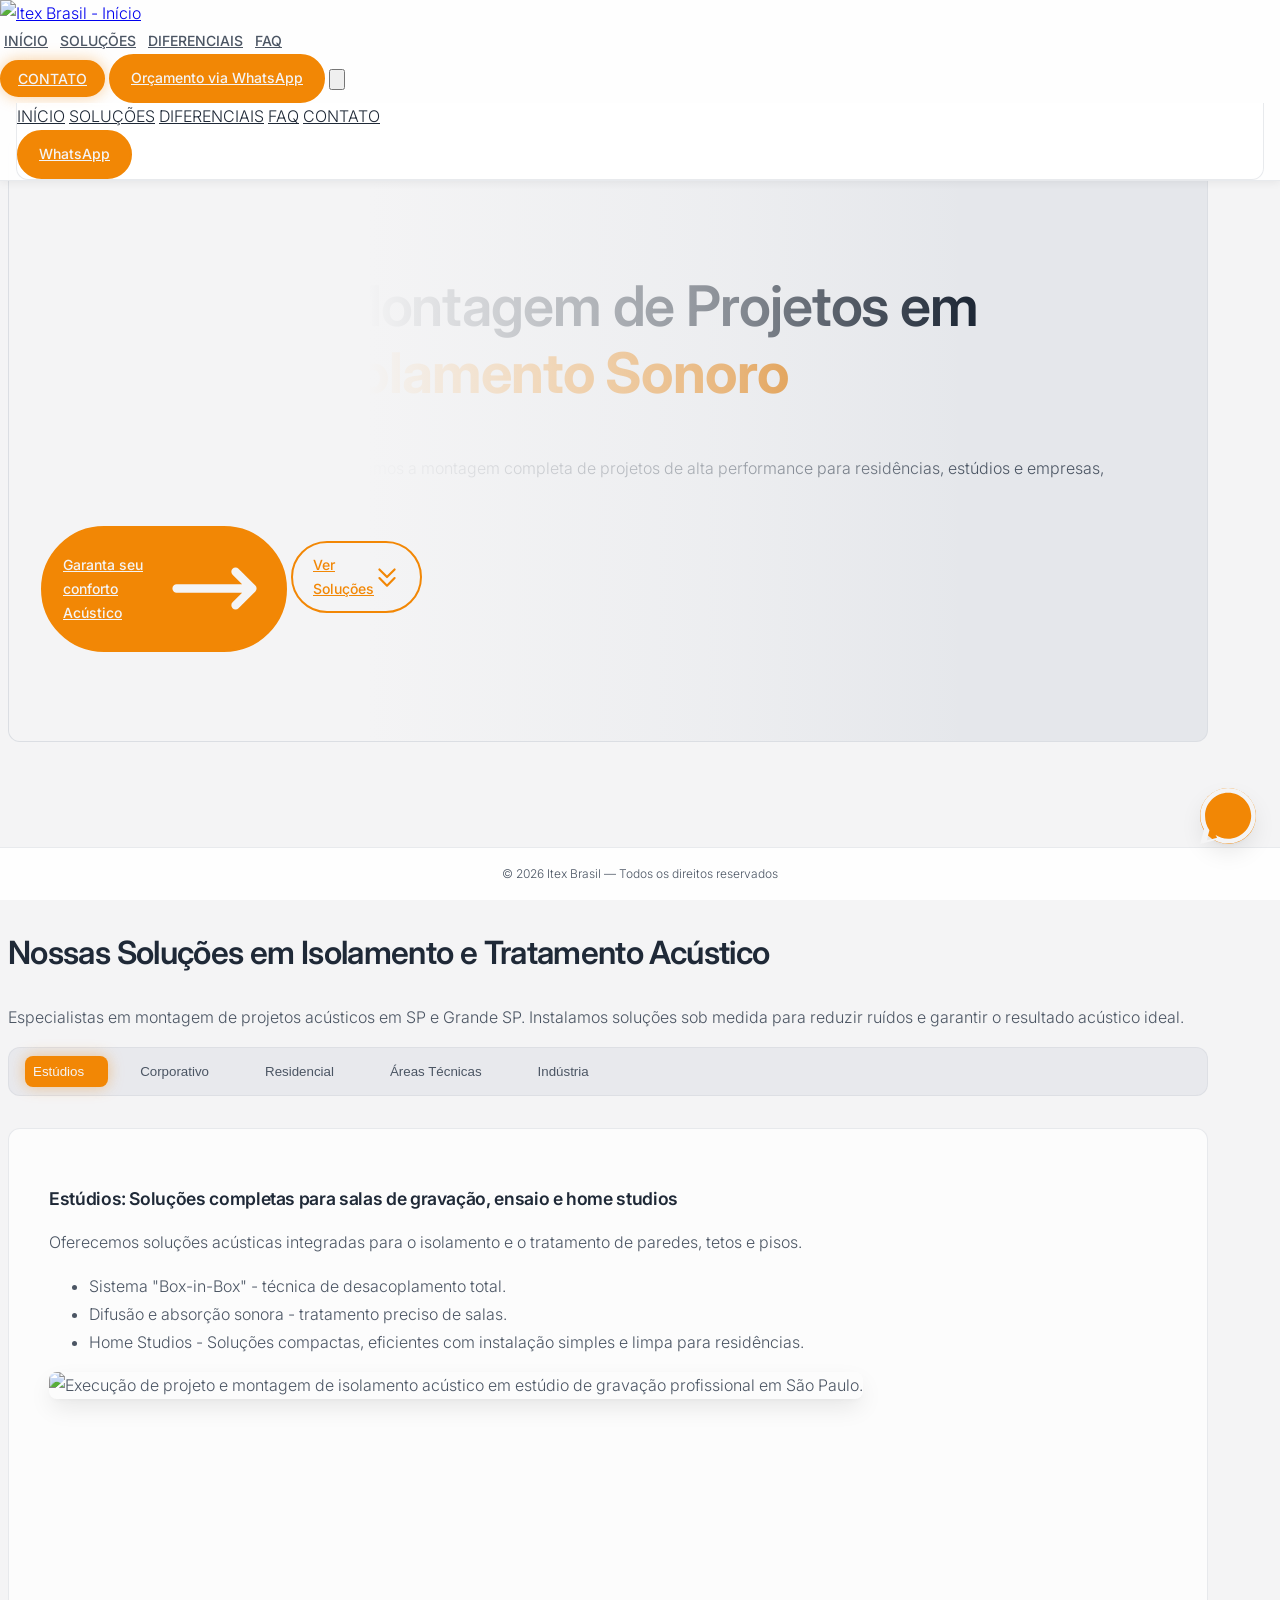
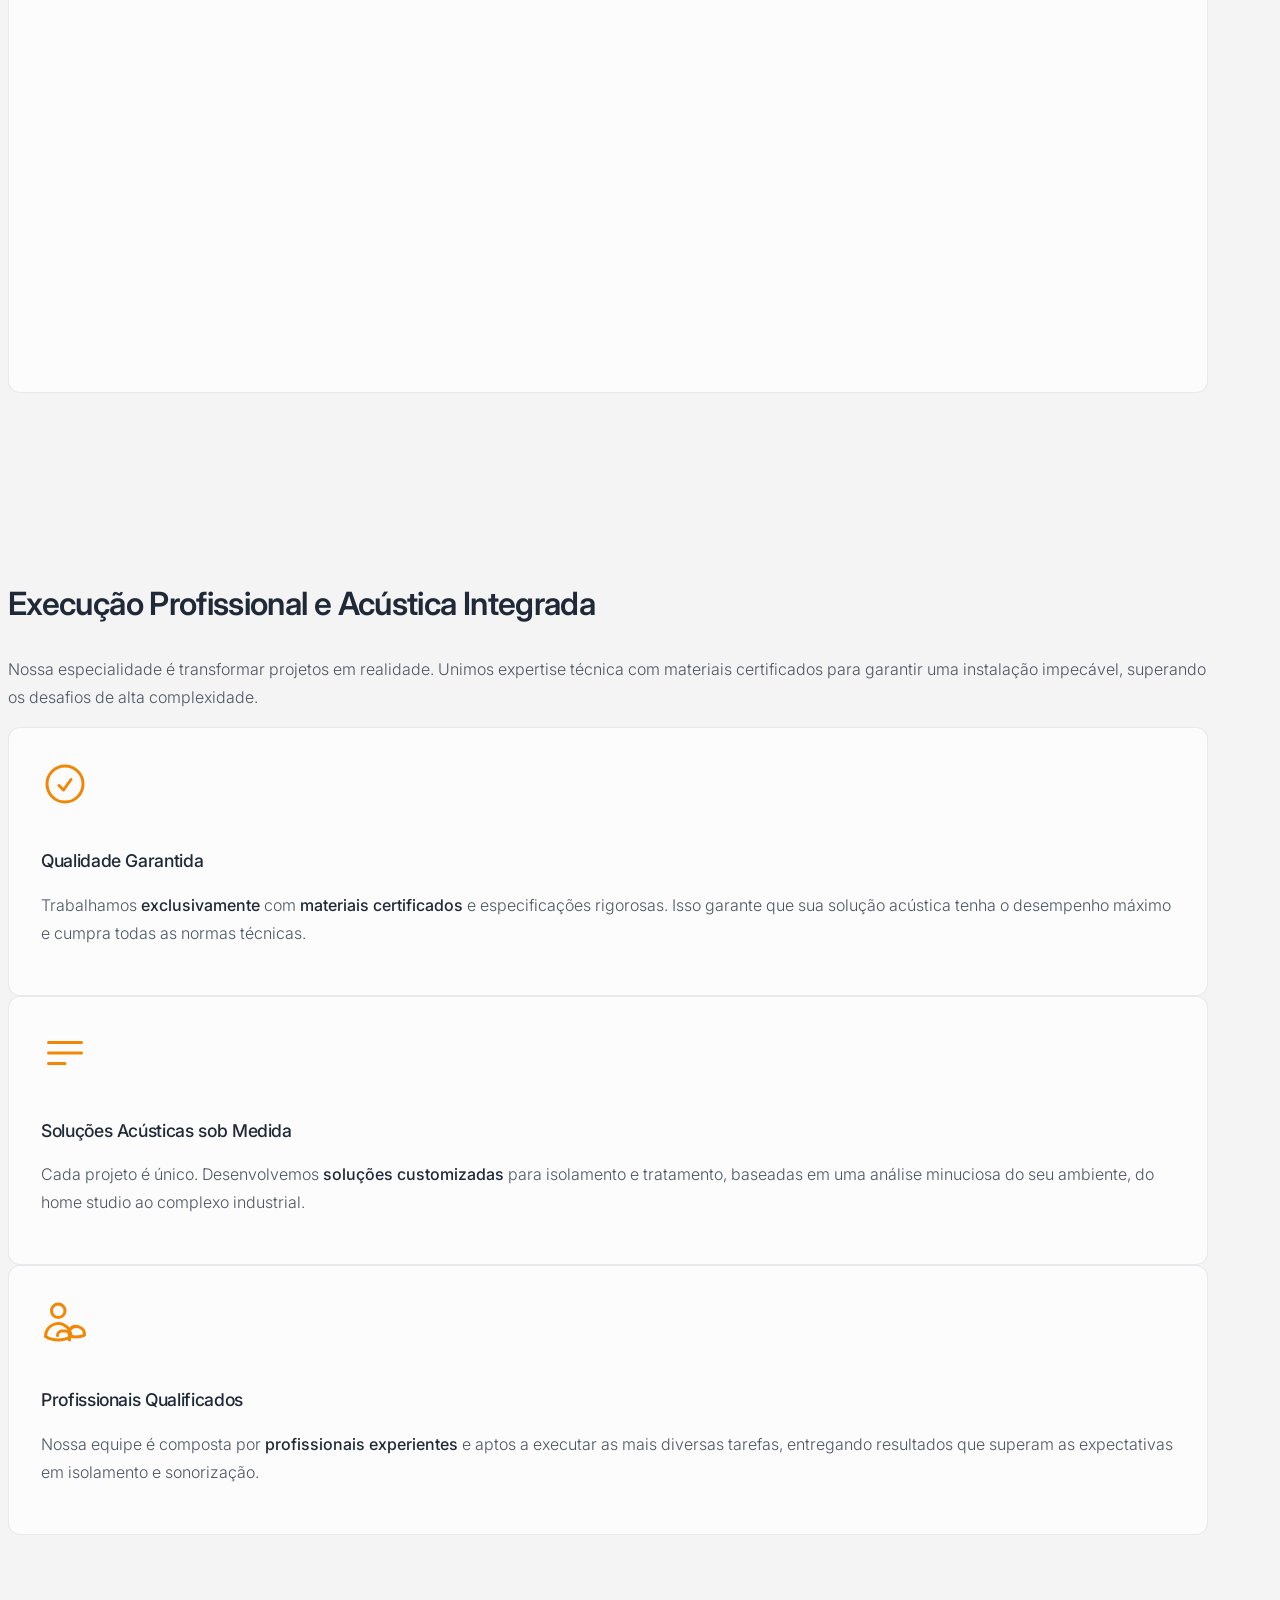
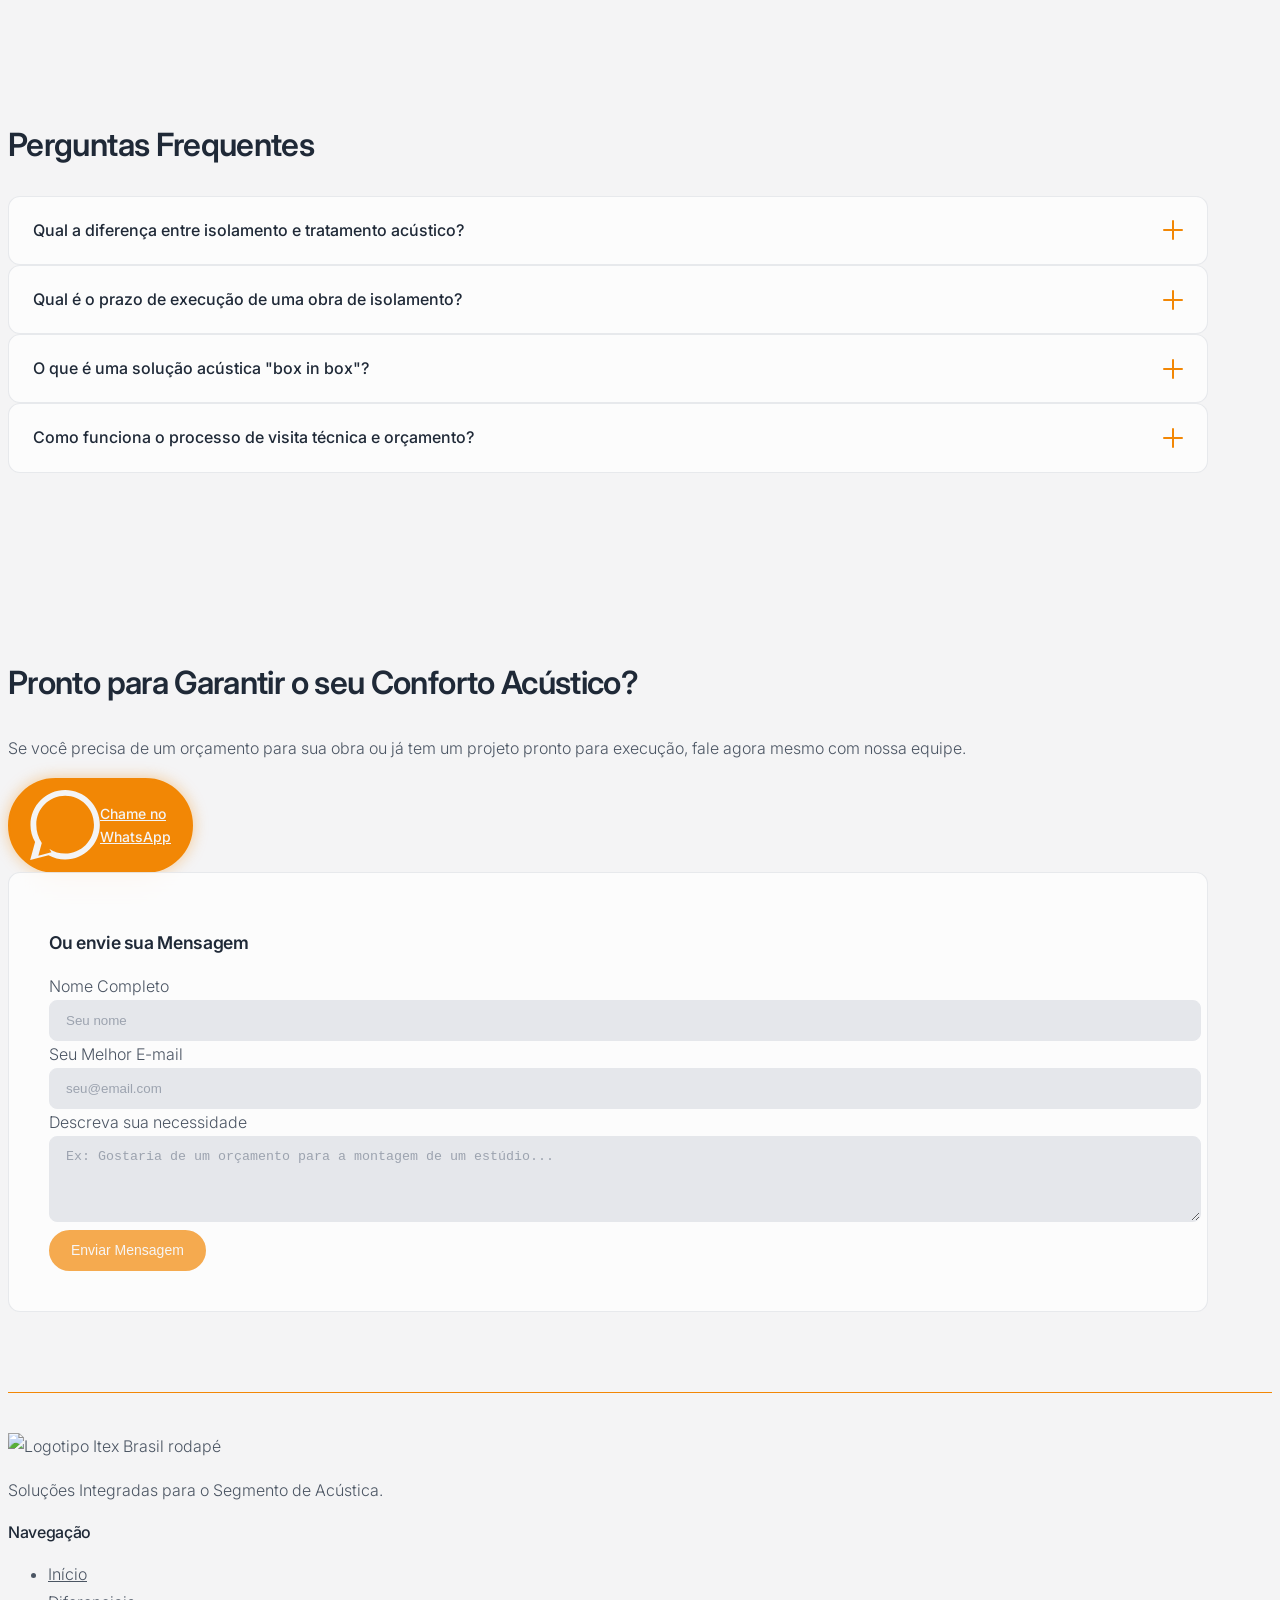
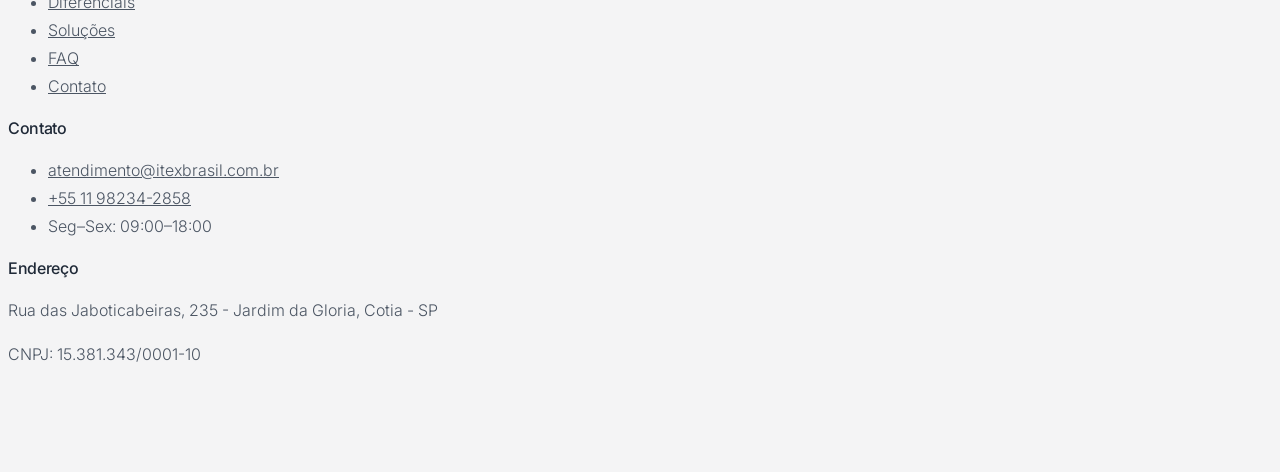
==== commit 754df077: "Update index.html" ====
--- a/dia/index.html
+++ b/dia/index.html
@@ -391,18 +391,7 @@
                                 <div id="message-error" class="error-message text-xs text-red-500 mt-1"></div>
                             </div>
 
-                            <div>
-                                <label for="file-upload" class="block mb-1 text-sm font-medium text-primary">Anexar Projeto (Opcional)</label>
-                                <input id="file-upload" name="attachment" type="file" class="block w-full text-sm text-secondary
-                                    file:mr-4 file:py-2 file:px-4
-                                    file:rounded-full file:border-0
-                                    file:text-sm file:font-medium
-                                    file:bg-[var(--color-text-secondary)] file:text-[var(--color-background-body)]
-                                    hover:file:bg-[var(--color-text-primary)] file:cursor-pointer"
-                                    accept=".pdf,.dwg,.jpg,.jpeg,.png">
-                                <p class="text-xs text-secondary mt-1">Máx 5MB (PDF/DWG/JPG)</p>
-                                <p id="file-name-display" class="text-center text-sm mt-2 text-secondary"></p>
-                            </div>
+                            
 
                             <div class="text-center mt-3">
                                 <button type="submit" id="submit-button" class="btn btn-primary w-full sm:w-auto" disabled>
@@ -475,4 +464,5 @@
     <script src="script.js" defer></script>
 
 </body>
-</html>+
+</html>
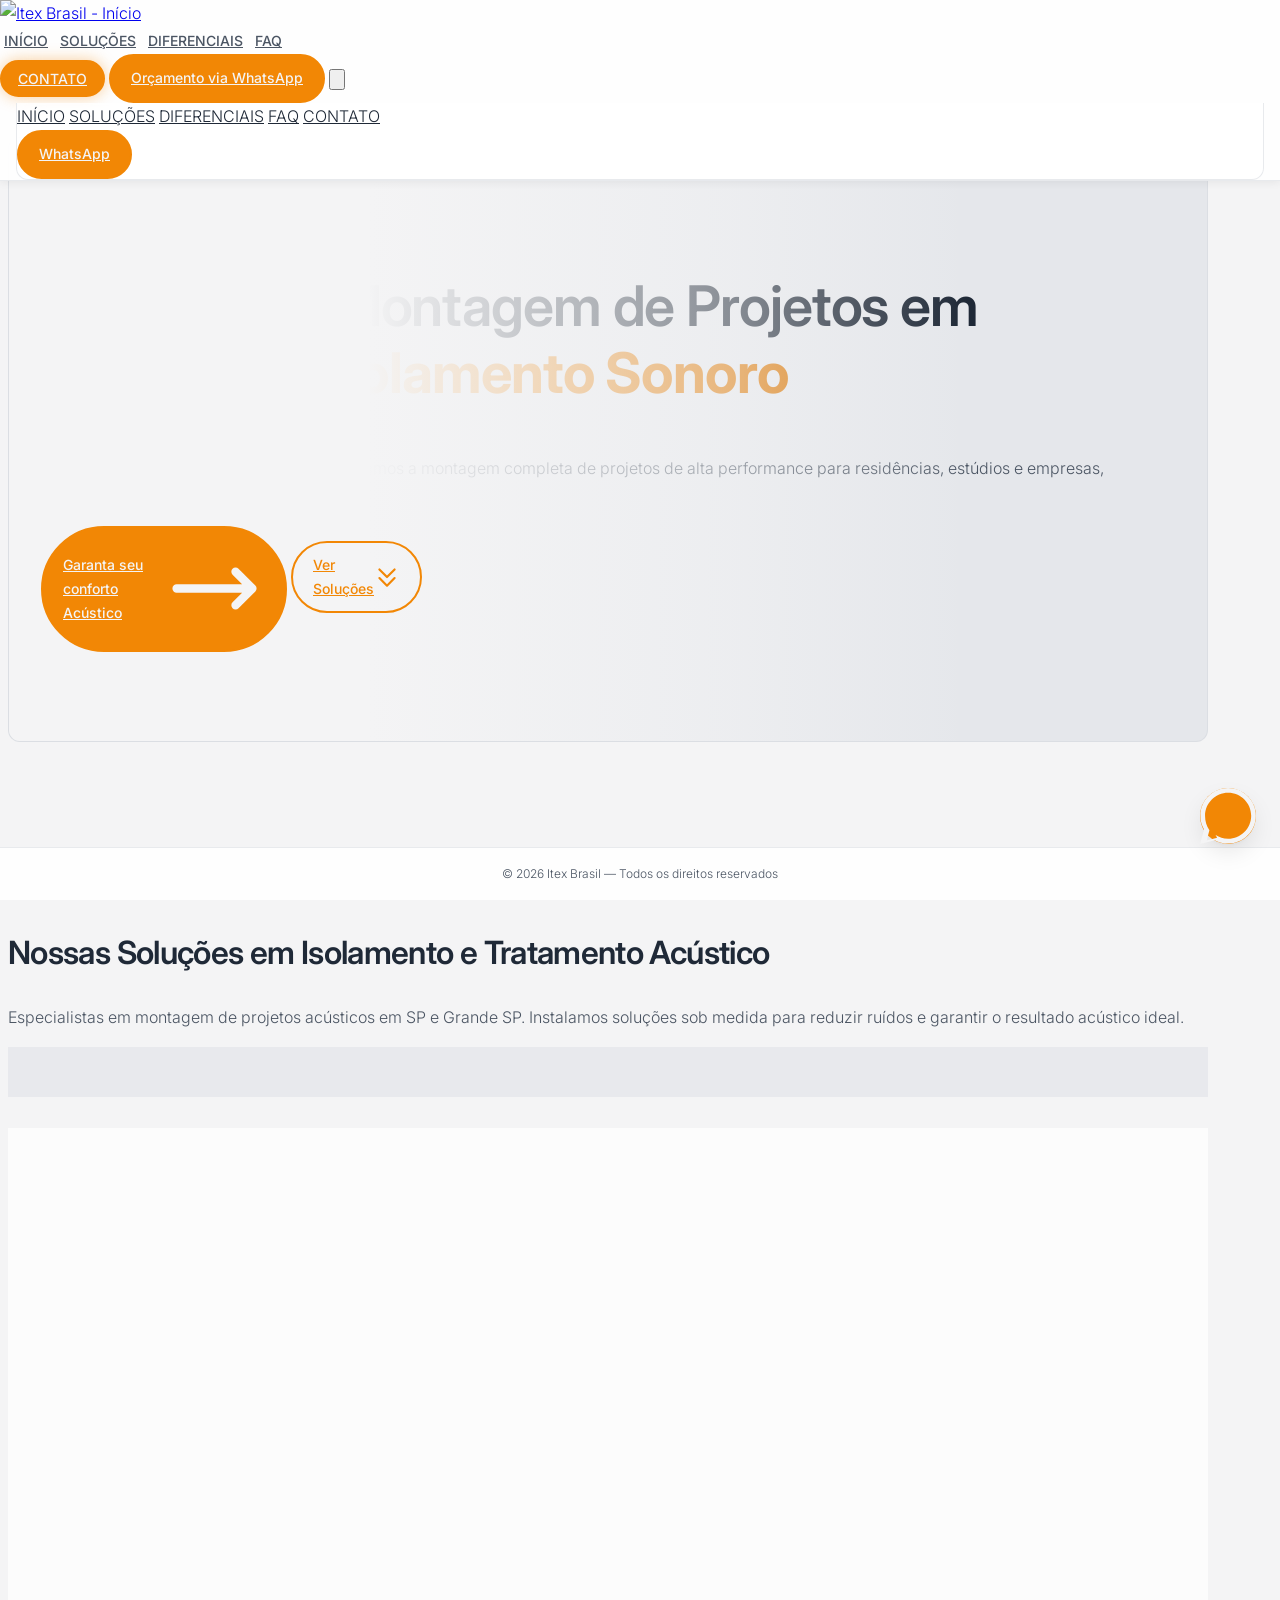
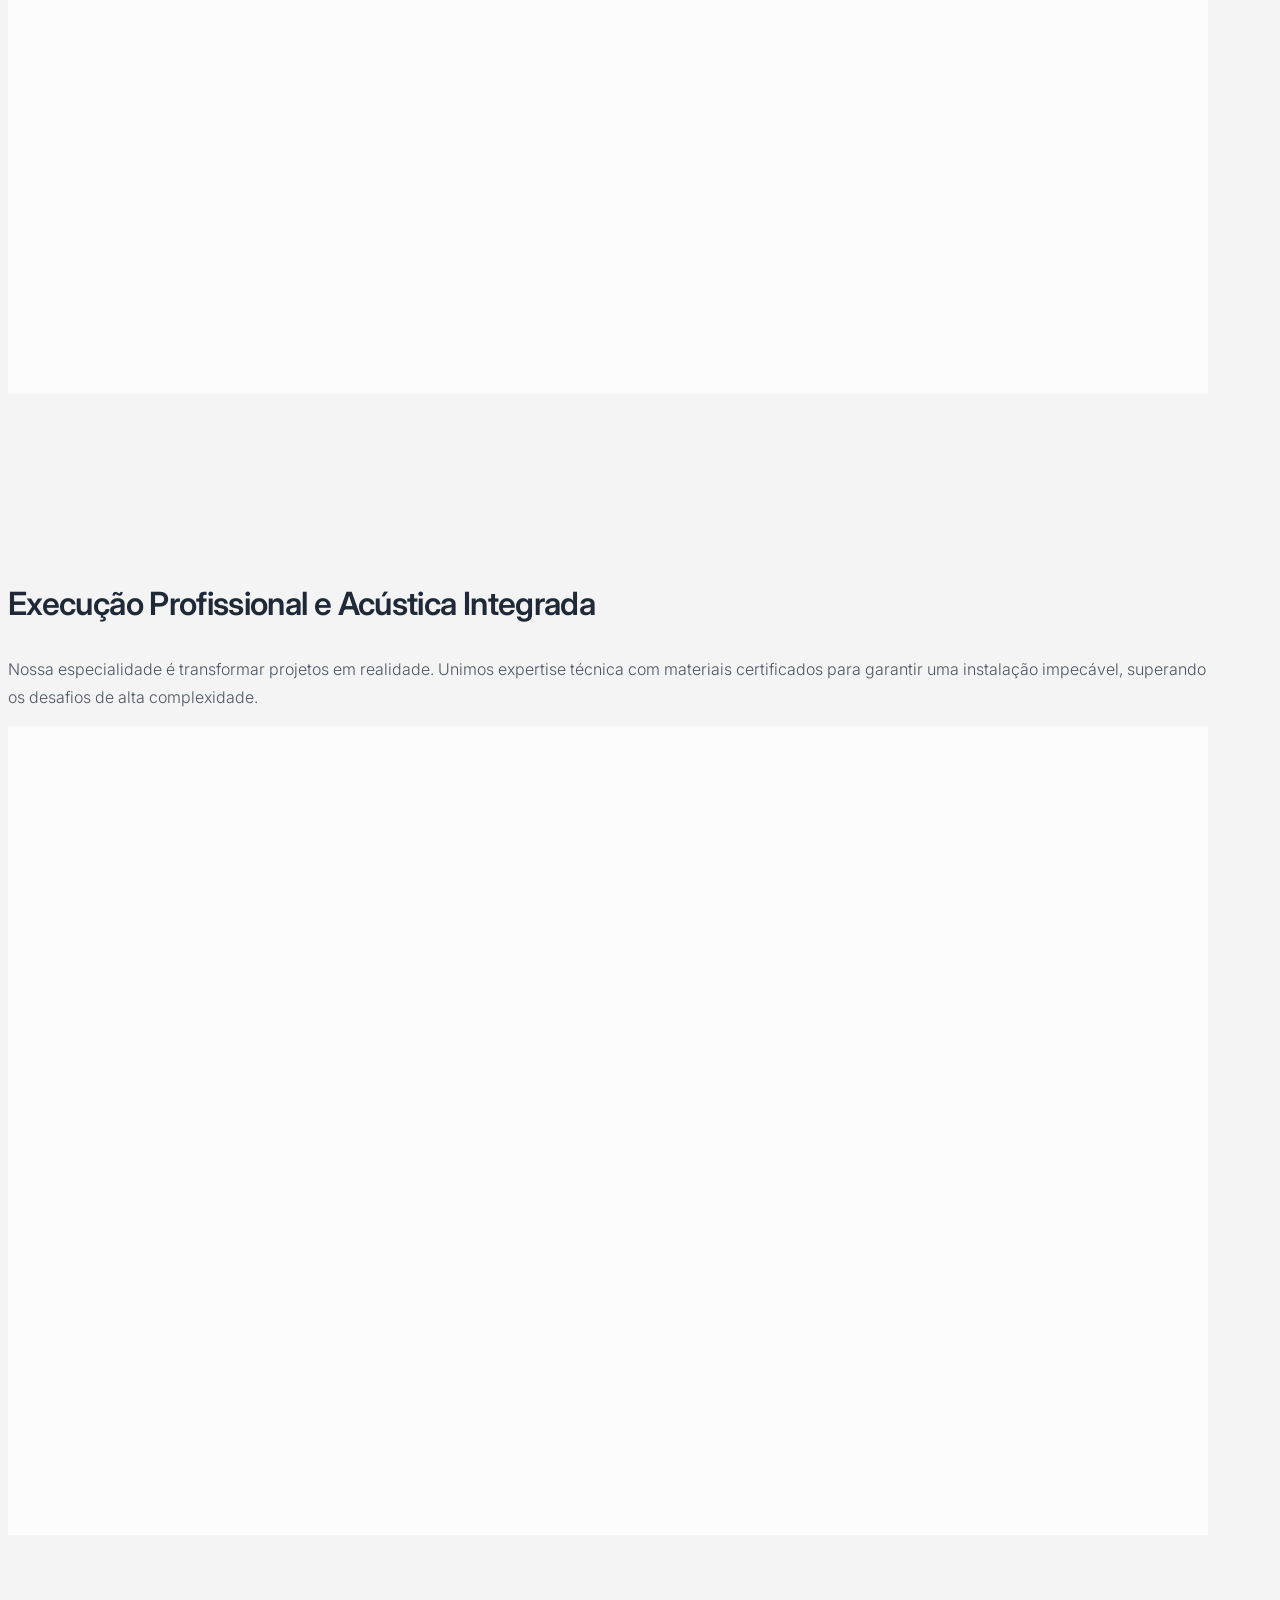
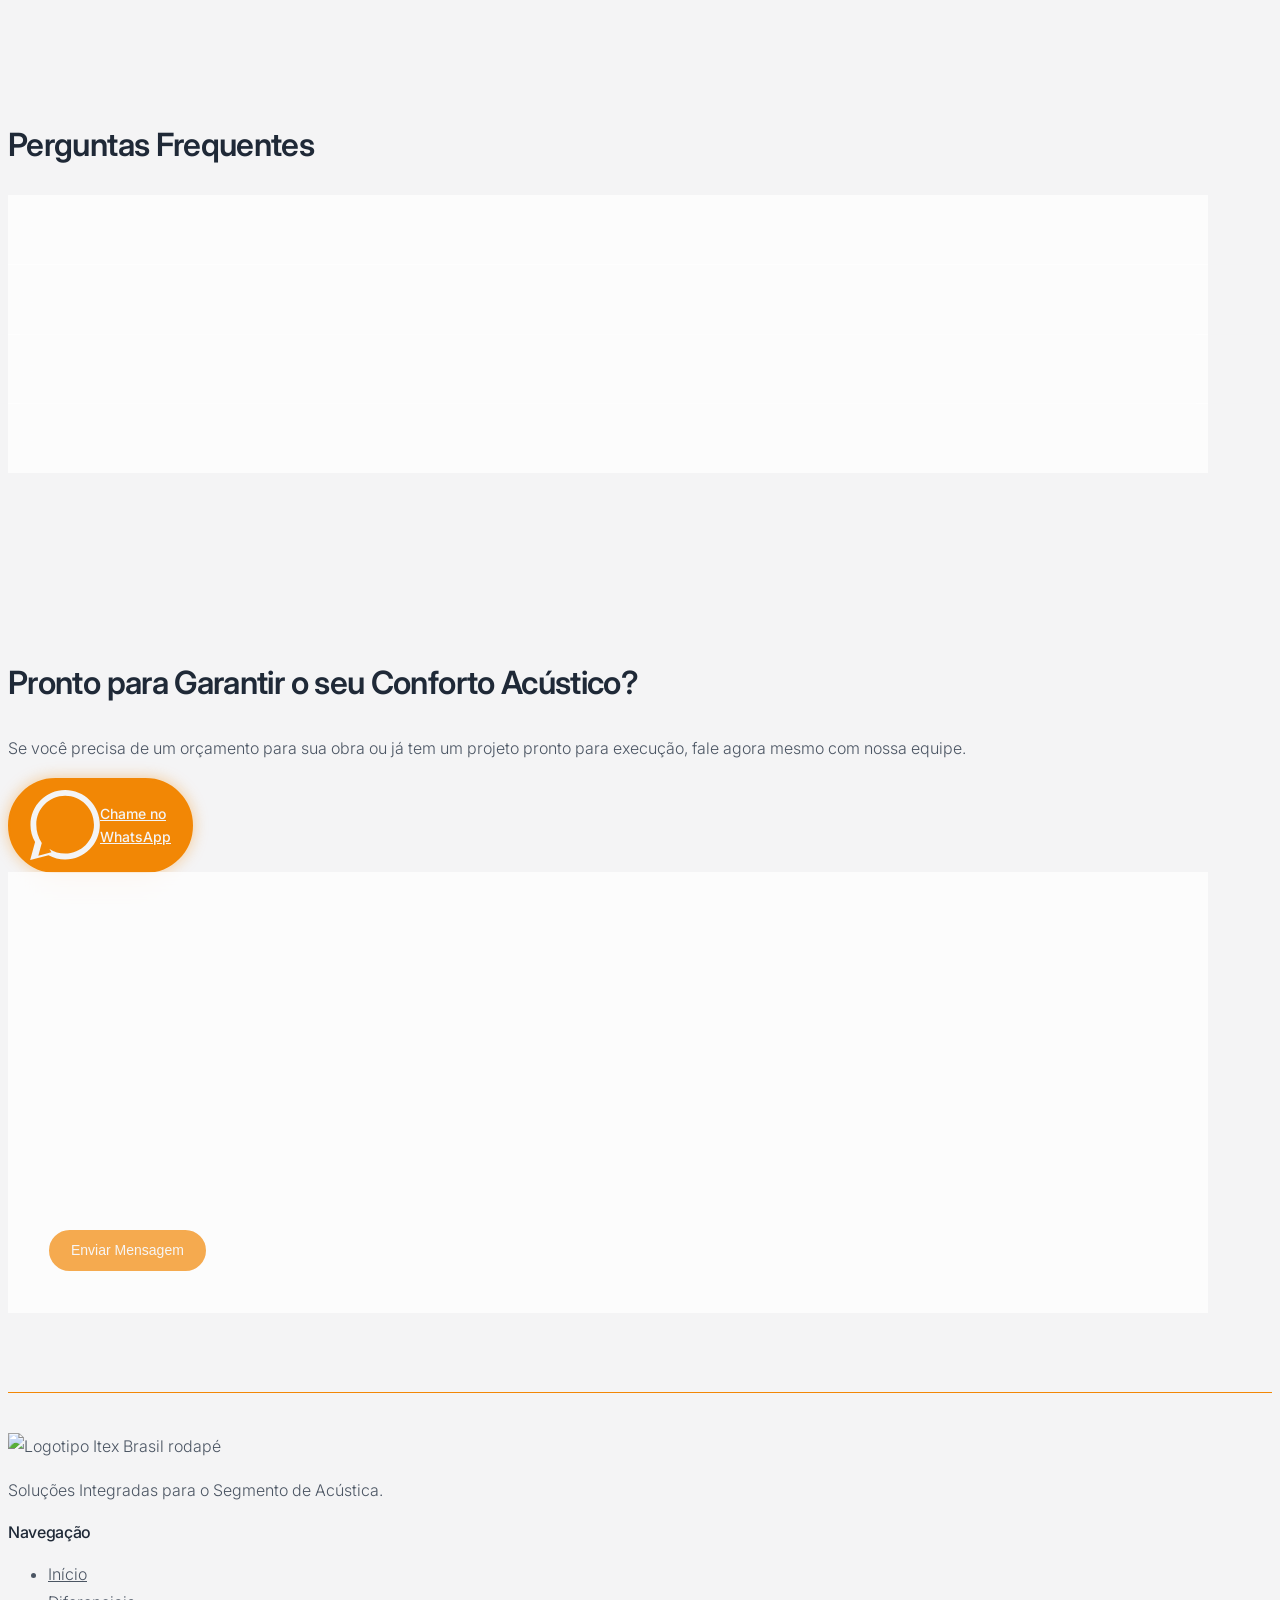
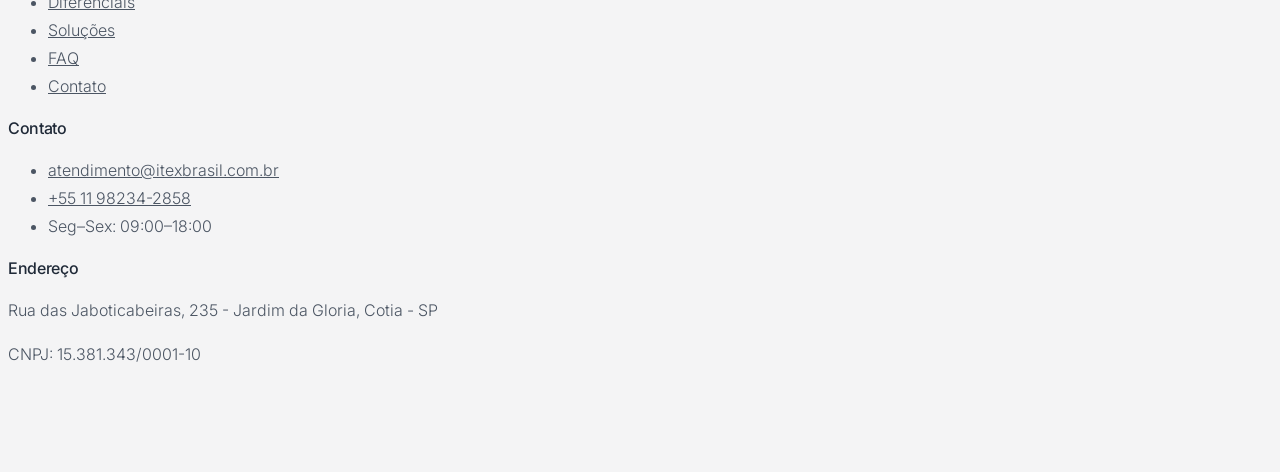
==== commit 2dac8e77: "Update print statement from 'Hello' to 'Goodbye'" ====
--- a/dia/index.html
+++ b/dia/index.html
@@ -114,7 +114,7 @@
                 
                 <div class="hero-card animated-element">
                     
-                    <img src="https://i.postimg.cc/YSxzzNJW/solucoes-integradas-isolamento-acustico-sao-paulo-office.webp"
+                    <img src="https://i.postimg.cc/TY0hX2SC/execucao-montagem-projeto-conforto-acustico-itex-brasil-sao-paulo-sp.webp"
                          alt="Escritório moderno com divisórias de vidro, mostrando uma solução de acústica corporativa em São Paulo."
                          class="hero-bg-image" width="1920" height="1080" loading="eager" decoding="async" fetchpriority="high">
                     
@@ -466,3 +466,4 @@
 </body>
 
 </html>
+
